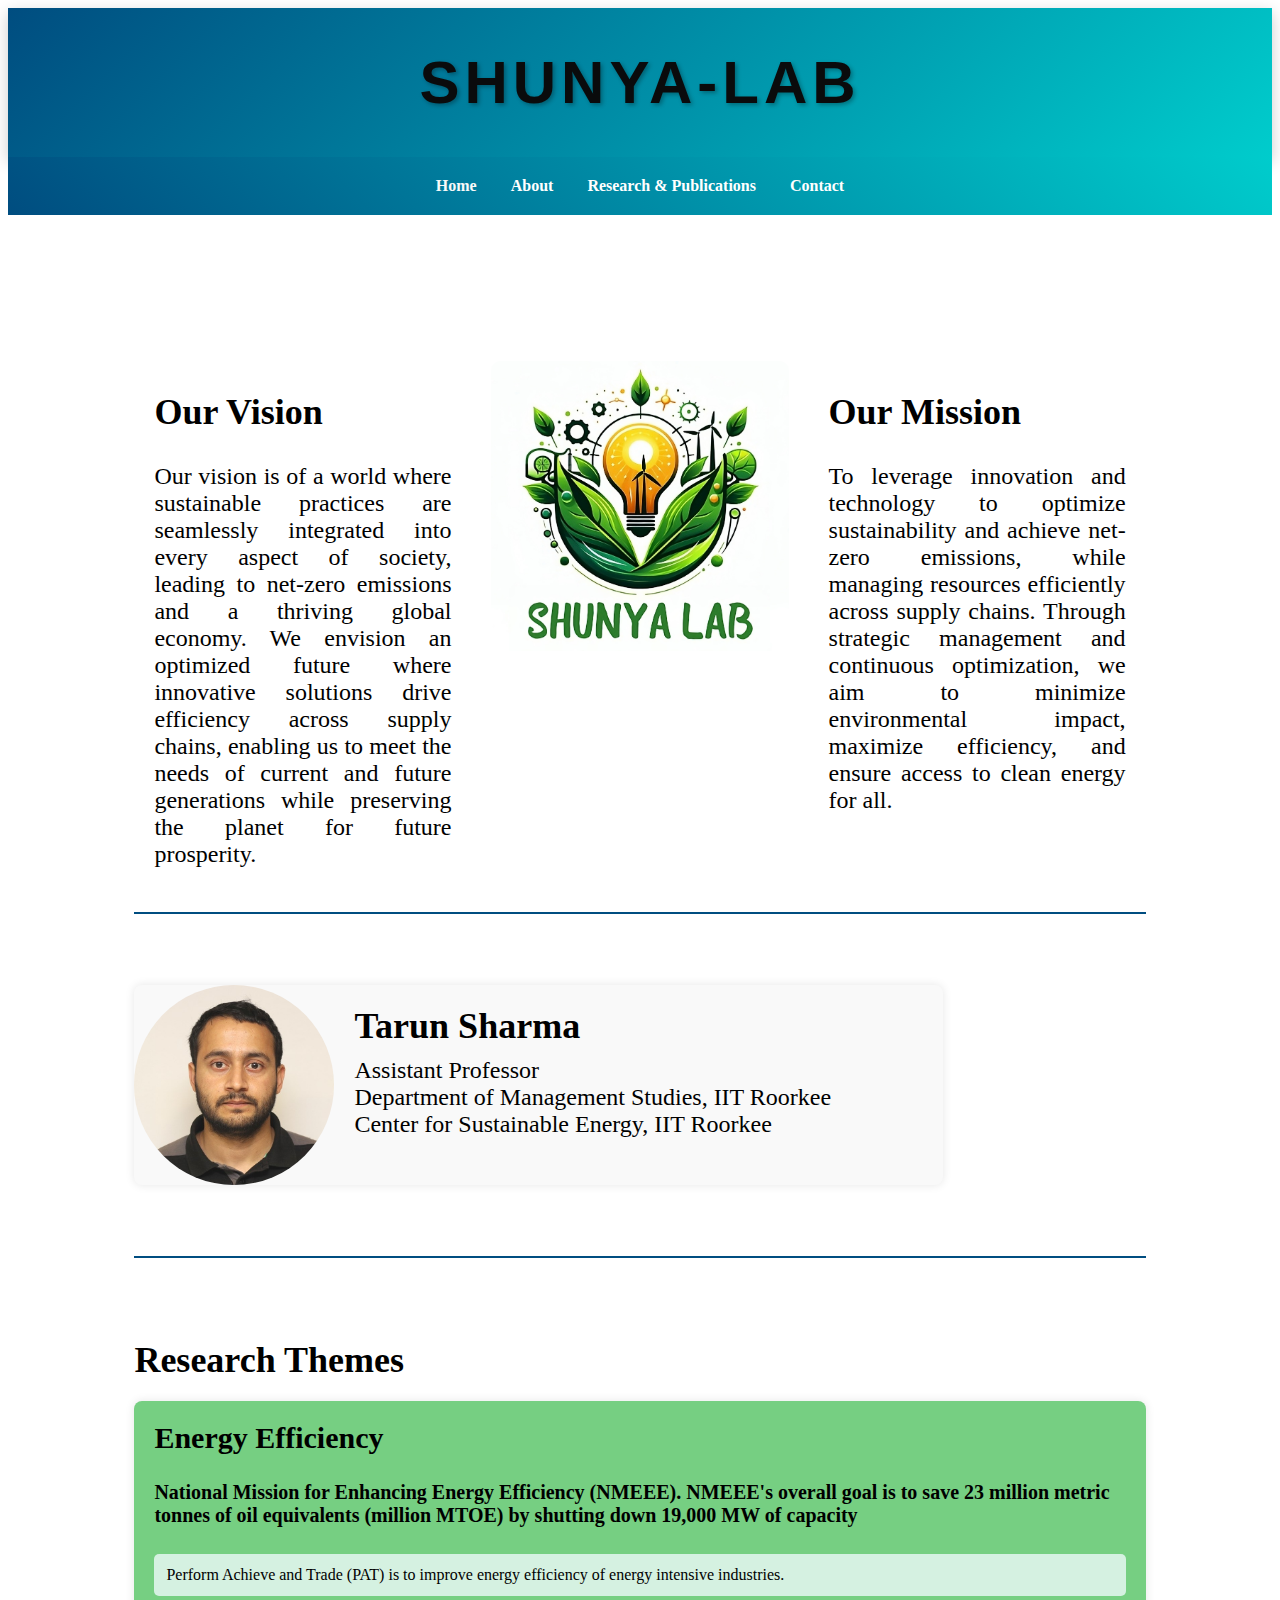
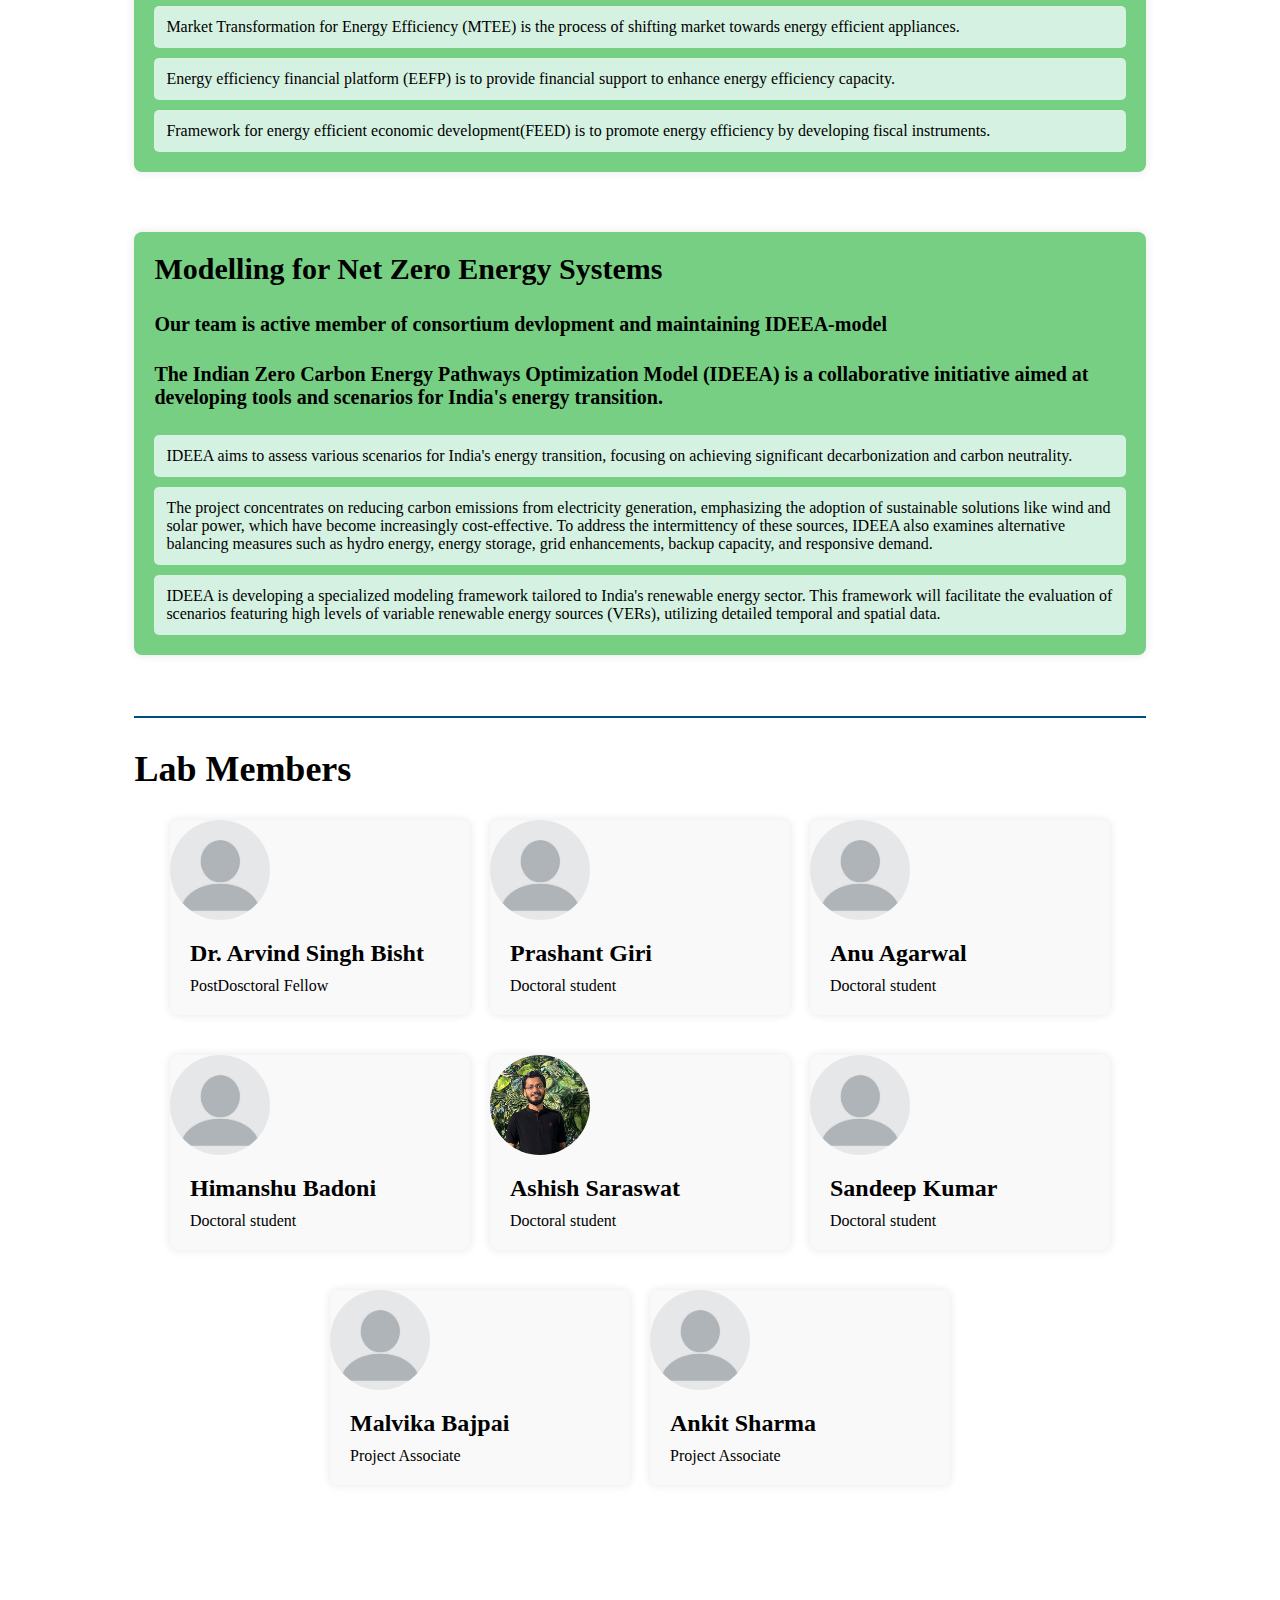
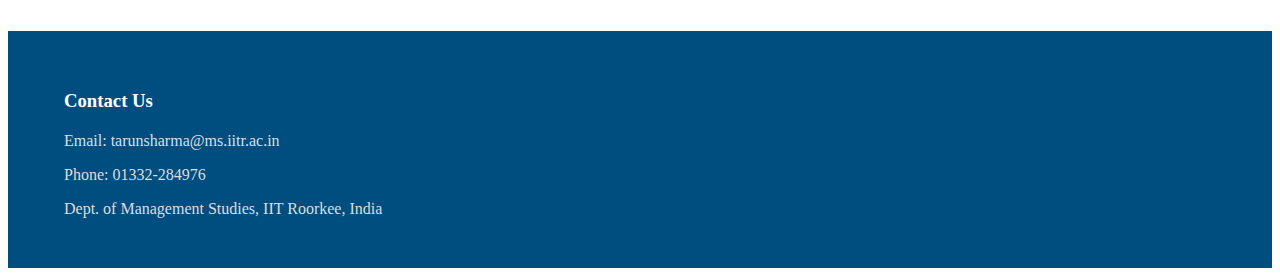
==== index.html @ ce87f7e5 "updated ideea" ====
<!DOCTYPE html>
<html lang="en">
<head>
    <meta charset="UTF-8">
    <meta name="viewport" content="width=device-width, initial-scale=1.0">
    <title>SHUNYA</title>
    <link rel="stylesheet" href="./css/styles.css">
    <link rel="apple-touch-icon" sizes="180x180" href="./images/favicon_io/apple-touch-icon.png">
    <link rel="icon" type="image/png" sizes="32x32" href="./images/favicon_io/favicon-32x32.png">
    <link rel="icon" type="image/png" sizes="16x16" href="./images/favicon_io/favicon-16x16.png">
    <link rel="manifest" href="./images/favicon_io/site.webmanifest">
    <style>
        /* Additional CSS for line after div */
        .line {
            border-bottom: 2px solid #004d80; /* Adjust color to match banner background */
            margin-bottom: 20px; /* Adjust margin as needed */
        }

         /* CSS for background boxes */
         .background-box {
            background-color: #d5f1e1; /* Adjust color as needed */
            padding: 10px; /* Adjust padding as needed */
            margin-top: 10px; /* Adjust margin as needed */
            border-radius: 5px; /* Rounded corners */
        }
    </style>
</head>
<body>
    <div class="banner" id="home">
       
        <h1>SHUNYA-LAB</h1>
    </div>
<div>  <nav class="navbar">
    <a href="#home" class="nav-link active">Home</a>
    <a href="#about" class="nav-link">About</a>
    <a href="#research" class="nav-link">Research & Publications</a>
    <a href="#contact" class="nav-link">Contact</a>
</nav></div> 




<div class="outerdiv">

     <!-- Main content -->
     <div class="main-content" id="about">
        <!-- Vision -->
        <div class="vision">
            <h2 style="font-size: 36px;">Our Vision</h2>
            <p style="font-size: 24px; text-align: justify;">Our vision is of a world where sustainable practices are seamlessly integrated into every aspect of society, leading to net-zero emissions and a thriving global economy. We envision an optimized future where innovative solutions drive efficiency across supply chains, enabling us to meet the needs of current and future generations while preserving the planet for future prosperity.</p>
        </div>
        
        

        <!-- Photo -->
        <div class="photo">
            <img src="./images/IMG_4761.PNG" alt="Lab Photo">
        </div>

        <!-- Mission -->
        <div class="mission">
            <h2 style="font-size: 36px;">Our Mission</h2>
            <p style="font-size: 24px; text-align: justify;">To leverage innovation and technology to optimize sustainability and achieve net-zero emissions, while managing resources efficiently across supply chains. Through strategic management and continuous optimization, we aim to minimize environmental impact, maximize efficiency, and ensure access to clean energy for all.</p>
        </div>
    </div>
    <div class="line"></div>
    

    <div class="professor-card">
        <a href="https://www.iitr.ac.in/~DM/Tarun_Sharma" class="professor-link">
            <div class="professor-image">
                <img src="./images/tarun_sir_photo" alt="Professor Photo">
            </div>
            <div class="professor-info">
                <h2 style="font-size: 36px;">Tarun Sharma</h2>
                <p style="font-size: 24px; ">Assistant Professor</p>
                <p style="font-size: 24px; ">Department of Management Studies, IIT Roorkee</p>
                <p style="font-size: 24px; ">Center for Sustainable Energy, IIT Roorkee</p>
            </div>
        </a>
    </div>
    
    <div class="line"></div>

    <div class="research-theme" id="research">
        
        <div class="theme-title">
            <h2 style="font-size: 36px;">Research Themes</h2>
        </div>


        
        <a href="https://www.sciencedirect.com/science/article/pii/S0301421524001599?dgcid=author" class="researchtheme" style="color: inherit;text-decoration: none;">
        <div class="theme-description" id="publications">
                <div class="research-theme-item">
                    <h3 style="font-size: 30px;">Energy Efficiency</h3>
                    <h4 style="font-size: 20px;">National Mission for Enhancing Energy Efficiency (NMEEE). NMEEE's overall goal is to save 23 million metric tonnes of oil equivalents (million MTOE) by shutting down 19,000 MW of capacity</h4>
                    <div class="background-box">
                        <p style="font-size: 16px;">Perform Achieve and Trade (PAT) is to improve energy efficiency of energy intensive industries.</p>
                    </div>
                    <div class="background-box">
                        <p style="font-size: 16px;">Market Transformation for Energy Efficiency (MTEE) is the process of shifting market towards energy efficient appliances.</p>
                    </div>
                    <div class="background-box">
                        <p style="font-size: 16px;">Energy efficiency financial platform (EEFP) is to provide financial support to enhance energy efficiency capacity.</p>
                    </div>
                    <div class="background-box">
                        <p style="font-size: 16px;">Framework for energy efficient economic development(FEED) is to promote energy efficiency by developing fiscal instruments.</p>
                    </div></div>
        </div></a>



        <div class="ideeatheme">
            
            <a href="https://ideea-model.github.io/IDEEA/index.html" class="researchtheme" style="color: inherit;text-decoration: none;">
                <div class="research-theme-item">
                    <h3 style="font-size: 30px;">Modelling for Net Zero Energy Systems</h3>
                    <h4 style="font-size: 20px;">Our team is active member of consortium devlopment and maintaining IDEEA-model </h4>
                    <h4 style="font-size: 20px;">The Indian Zero Carbon Energy Pathways Optimization Model (IDEEA) is a collaborative initiative aimed at developing tools and scenarios for India's energy transition.</h4>
                    <div class="background-box">
                        <p style="font-size: 16px;">IDEEA aims to assess various scenarios for India's energy transition, focusing on achieving significant decarbonization and carbon neutrality.</p>
                    </div>
                    <div class="background-box">
                        <p style="font-size: 16px;">The project concentrates on reducing carbon emissions from electricity generation, emphasizing the adoption of sustainable solutions like wind and solar power, which have become increasingly cost-effective. To address the intermittency of these sources, IDEEA also examines alternative balancing measures such as hydro energy, energy storage, grid enhancements, backup capacity, and responsive demand.</p>
                    </div>
                    <div class="background-box">
                        <p style="font-size: 16px;">IDEEA is developing a specialized modeling framework tailored to India's renewable energy sector. This framework will facilitate the evaluation of scenarios featuring high levels of variable renewable energy sources (VERs), utilizing detailed temporal and spatial data.</p>
                    </div>

                </div>
            
        </div></a>
    </div>
    
    <div class="line"></div>

<div class="member-title">
    <h2 style="font-size: 36px;">Lab Members</h2>
</div>
    <div class="member-cards">

        <div class="member-card">
            <div class="member-image">
                <img src="./images/dummy_profile.jpg" alt="Member 1">
            </div>
            <div class="member-info">
                <h2>Dr. Arvind Singh Bisht</h2>
                <p>PostDosctoral Fellow</p>
            </div>
        </div>
    
        <!-- Repeat the member card structure for the remaining members -->
        <!-- Member 2 -->
        <div class="member-card">
            <div class="member-image">
                <img src="./images/dummy_profile.jpg" alt="Member 2">
            </div>
            <div class="member-info">
                <h2>Prashant Giri</h2>
                <p>Doctoral student</p>
            </div>
        </div>
    
        <!-- Member 3 -->
        <div class="member-card">
            <div class="member-image">
                <img src="./images/dummy_profile.jpg" alt="Member 3">
            </div>
            <div class="member-info">
                <h2>Anu Agarwal</h2>
                <p>Doctoral student</p>
            </div>
        </div>
 <!-- Member 4 -->
        <div class="member-card">
            <div class="member-image">
                <img src="./images/dummy_profile.jpg" alt="Member 2">
            </div>
            <div class="member-info">
                <h2>Himanshu Badoni </h2>
                <p>Doctoral student</p>
            </div>
        </div>
        <!-- Member 4 -->
        <div class="member-card">
            <div class="member-image">
                <img src="./images/ashish_sir.jpg" alt="Member 3">
            </div>
            <div class="member-info">
                <h2>Ashish Saraswat</h2>
                <p>Doctoral student</p>
            </div>
        </div>

                <!-- Member 5 -->
        <div class="member-card">
            <div class="member-image">
                <img src="./images/dummy_profile.jpg" alt="Member 3">
            </div>
            <div class="member-info">
                <h2>Sandeep Kumar</h2>
                <p>Doctoral student</p>
            </div>
        </div>



        <!-- Member 6 -->
        <div class="member-card">
            <div class="member-image">
                <img src="./images/dummy_profile.jpg" alt="Member 3">
            </div>
            <div class="member-info">
                <h2>Malvika Bajpai</h2>
                <p>Project Associate</p>
            </div>
        </div>

        <!-- Member 7 -->
        <div class="member-card">
            <div class="member-image">
                <img src="./images/dummy_profile.jpg" alt="Member 3">
            </div>
            <div class="member-info">
                <h2>Ankit Sharma</h2>
                <p>Project Associate</p>
            </div>
        </div>
    
        <!-- Repeat the structure for the remaining members -->
    </div>
    
</div>

</div>

    <footer class="footer">
        <div class="footer-inner" id="contact">
            <div class="footer-column">
                <h3>Contact Us</h3>
                <p>Email: tarunsharma@ms.iitr.ac.in</p>
                <p>Phone: 01332-284976</p>
                <p>Dept. of Management Studies, IIT Roorkee, India</p>
            </div>
        </div>
    </footer>
    
</body>
</html>
---- css/styles.css ----
.banner {
    background: linear-gradient(135deg, #004d80, #00cccc); /* Soft green gradient */
    color: #0a0b0c; /* Dark grey text color for contrast */
    text-align: center;
    padding: 40px 0; /* Increased padding */
    border-radius: 00px; /* Rounded corners */
    box-shadow: 0px 5px 15px rgba(0, 0, 0, 0.2); /* Increased shadow */
}



.banner h1 {
    margin: 0;
    font-size: 60px; /* Larger font size */
    font-family: 'Segoe UI', Tahoma, Geneva, Verdana, sans-serif; /* Setting a font family */
    letter-spacing: 5px; /* Increased letter spacing */
    text-transform: uppercase; /* Uppercase text */
    text-shadow: 2px 2px 4px rgba(0, 0, 0, 0.3); /* Soft text shadow */
    animation: glow 2s ease infinite alternate; /* Adding a glow animation */
}

.navbar {
    background: linear-gradient(45deg, #004d80, #00cccc); /* Use the same gradient as the banner */
    color: white; /* Set text color to white */
    text-align: center; /* Center align navbar items */
    padding: 20px 0; /* Add padding */
}

.nav-link {
    margin: 0 15px; /* Add margin between navbar items */
    text-decoration: none; /* Remove default underline */
    color: white; /* Set text color to white */
    font-weight: bold; /* Set font weight */
}

.nav-link:hover {
    color: #f9f9f9; /* Change text color on hover */
}

.navbar .active {
    color: #f9f9f9; /* Set active link color */
    font-weight: bold; /* Optionally, you can make the active link bold */
    /* Add any other styles you want for active links */
}

.nav-link:hover,
.nav-link.active {
    color: #f9f9f9; /* Change text color on hover or when active */
    /* Add any other styles you want for hovered or active links */
}

@keyframes glow {
    from {
        text-shadow: 2px 2px 4px rgba(0, 0, 0, 0.3);
    }
    to {
        text-shadow: 0px 0px 10px rgba(0, 204, 204, 0.8), 0px 0px 20px rgba(0, 204, 204, 0.5), 0px 0px 30px rgba(0, 204, 204, 0.3);
    }
}



.outerdiv {
    padding: 10%; /* Add padding around the content */
}



/* Main content styles */
.main-content {
    display: flex;
    justify-content: space-between;
    align-items: flex-start;
   
}

/* Vision and Mission styles */
.vision, .mission {
    flex: 1;
    padding: 20px;
}

/* Photo styles */
.photo {
    flex: 1;
    padding: 20px;
}

.photo img {
    max-width: 100%;
    height: auto;
    display: block;
    border-radius: 10px; /* Rounded corners for the photo */
}





/* Professor card styles */
.professor-card {
    width: 100%;
    max-width: 80%; /* Adjust max-width as needed */
    margin-bottom: 7%; /* Adjust margin as needed */
    /*overflow: hidden;  Hide overflow content */
    background-color: #f9f9f9; /* Background color */
    border-radius: 8px; /* Border radius */
    box-shadow: 0 0 10px rgba(0, 0, 0, 0.1); /* Box shadow for card */
    margin-top: 7%;
    height: 30%; /* Set the height to your desired value */
}

.professor-link {
    display: flex;
    text-decoration: none;
    color: inherit;
}

.professor-image {
    flex: 0 0 auto;
    width: 200px;
    height: 200px;
    overflow: hidden;
    border-radius: 50%; /* Make it a circle */
}

.professor-image img {
    width: 100%;
    height: 100%;
    object-fit: cover;
}

.professor-info {
    flex: 1;
    padding: 20px;
    /* border: 1px solid #ccc;  Border for the right side */
    border-radius: 0 10px 10px 0; /* Rounded right corners */
}

.professor-info h2 {
    margin-top: 0;
    margin-bottom: 10px;
}

.professor-info p {
    margin: 0;
}



/* Research Theme styles */
.research-theme {
    margin-top: 8%; /* Adjust margin as needed */
    margin-bottom: 4%;
}

.theme-title h2 {
    margin-top: 0;
    margin-bottom: 20px;
}

.theme-description {
    display: grid;
    gap: 20px; /* Adjust gap between items */
}

.research-theme-item {
    background-color: #76cf82;
    padding: 20px;
    border-radius: 8px;
    box-shadow: 0 0 10px rgba(0, 0, 0, 0.1);
    margin-bottom: 6%;
}

.research-theme-item h3 {
    margin-top: 0;
    margin-bottom: 10px;
}

.research-theme-item p {
    margin: 2px;
}










/* Member card styles */
.member-cards {
    display: flex;
    flex-wrap: wrap;
    justify-content: center;
    gap: 20px; /* Adjust gap between cards */
}

.member-card {
    width: calc(50% - 20px); /* 2 cards per row with a gap of 20px */
    max-width: 300px; /* Adjust max-width as needed */
    background-color: #f9f9f9;
    border-radius: 8px;
    overflow: hidden;
    box-shadow: 0 0 10px rgba(0, 0, 0, 0.1);
    margin-bottom: 20px; /* Adjust margin bottom as needed */
}

.member-image {
    flex: 0 0 100px;
    width: 100px;
    height: 100px;
    overflow: hidden;
    border-radius: 50%; /* Make it a circle */
}

.member-image img {
    width: 100%;
    height: 100%;
    object-fit: cover;
}

.member-info {
    flex: 1;
    padding: 20px;
}

.member-info h2 {
    margin-top: 0;
    margin-bottom: 10px;
}

.member-info p {
    margin: 0;
}



/* Footer styles */
.footer {
    background-color: #004d80; /* Match the deep blue from the banner */
    color: #fff;
    padding: 40px 0;
}

.footer-inner {
    display: flex;
    justify-content: space-between;
    max-width: 1200px;
    margin: 0 auto;
}

.footer-column {
    flex: 1;
    margin-right: 40px;
}

.footer-column:last-child {
    margin-left: 2%;
}

.footer-column h3 {
    margin-bottom: 20px;
    color: #fff; /* Match the text color to the banner */
}

.footer-column p {
    margin-bottom: 10px;
    color: #ddd; /* Lighten the text color for better readability */
}

.footer-column ul {
    list-style: none;
    padding: 0;
}

.footer-column ul li {
    margin-bottom: 10px;
}

.social-icons {
    padding: 0;
}

.social-icons li {
    display: inline-block;
    margin-right: 10px;
}

.social-icons li:last-child {
    margin-right: 0;
}

.social-icons a {
    color: #fff;
    font-size: 20px;
    text-decoration: none;
}

.social-icons a:hover {
    color: #ddd;
}
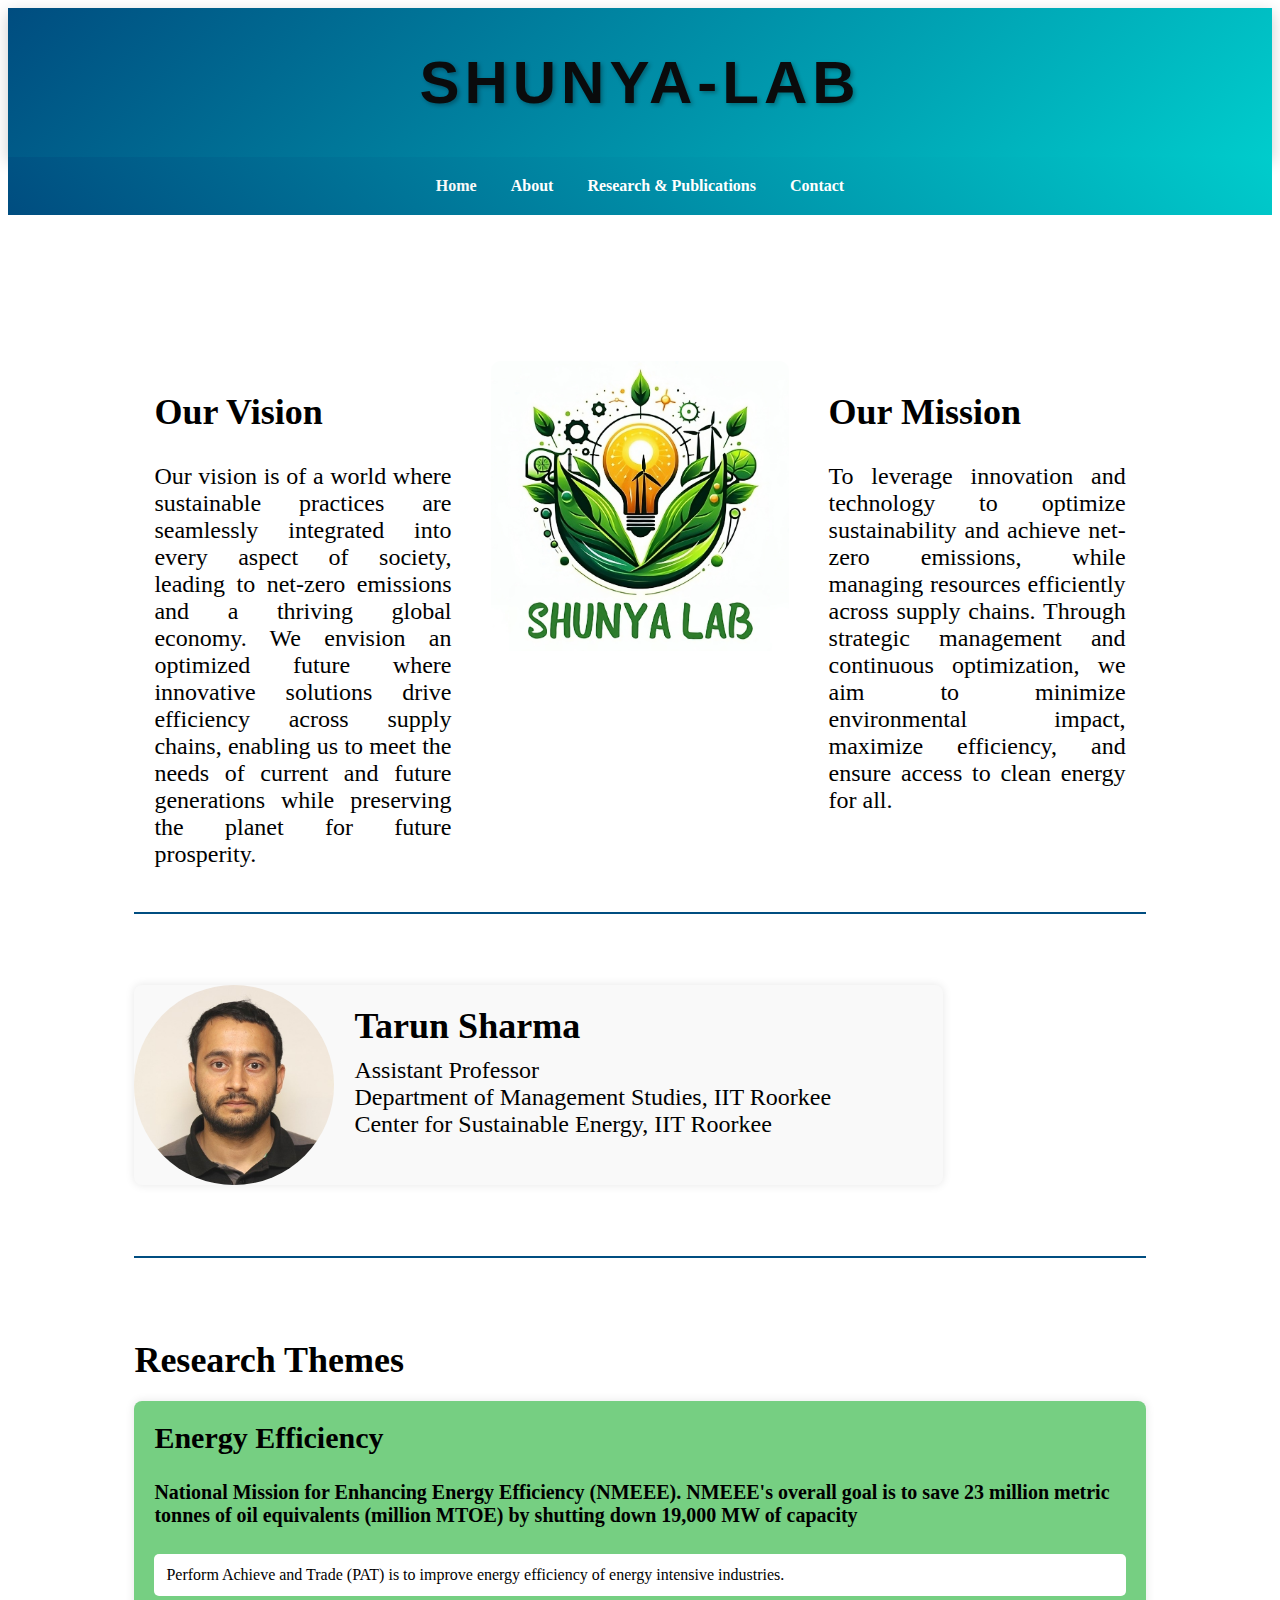
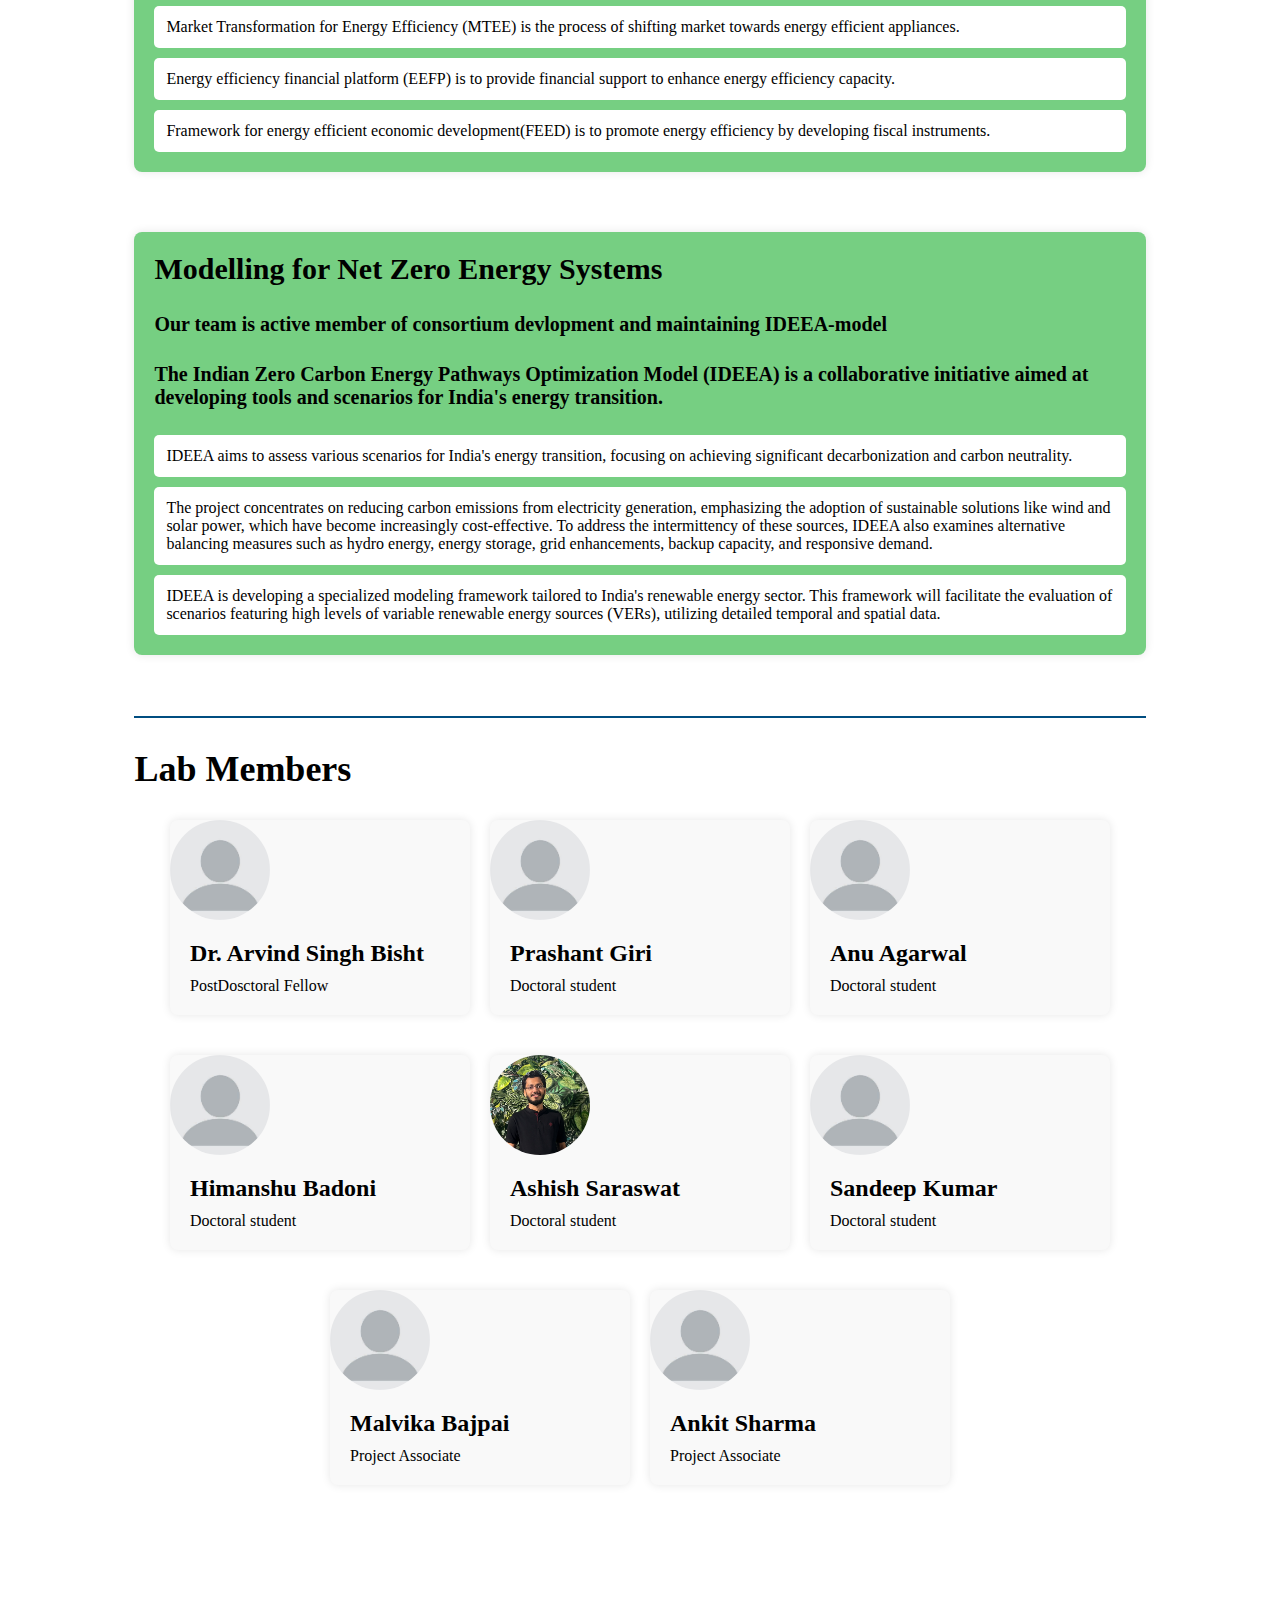
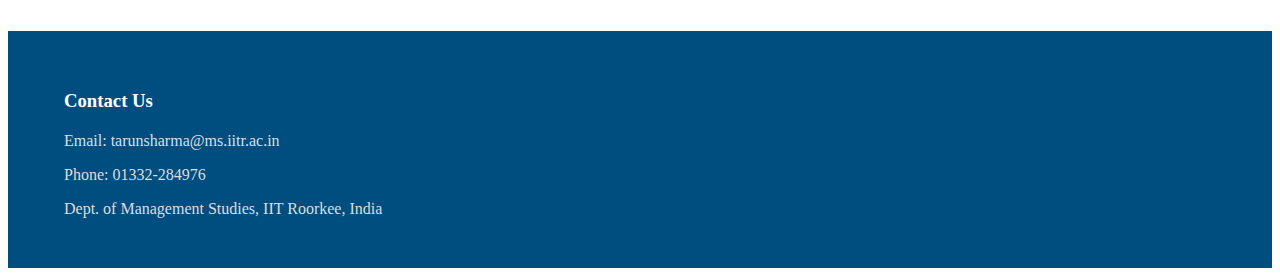
==== commit 559623ae: "updated box color" ====
--- a/index.html
+++ b/index.html
@@ -18,7 +18,7 @@
 
          /* CSS for background boxes */
          .background-box {
-            background-color: #d5f1e1; /* Adjust color as needed */
+            background-color: #ffffff; /* Adjust color as needed */
             padding: 10px; /* Adjust padding as needed */
             margin-top: 10px; /* Adjust margin as needed */
             border-radius: 5px; /* Rounded corners */
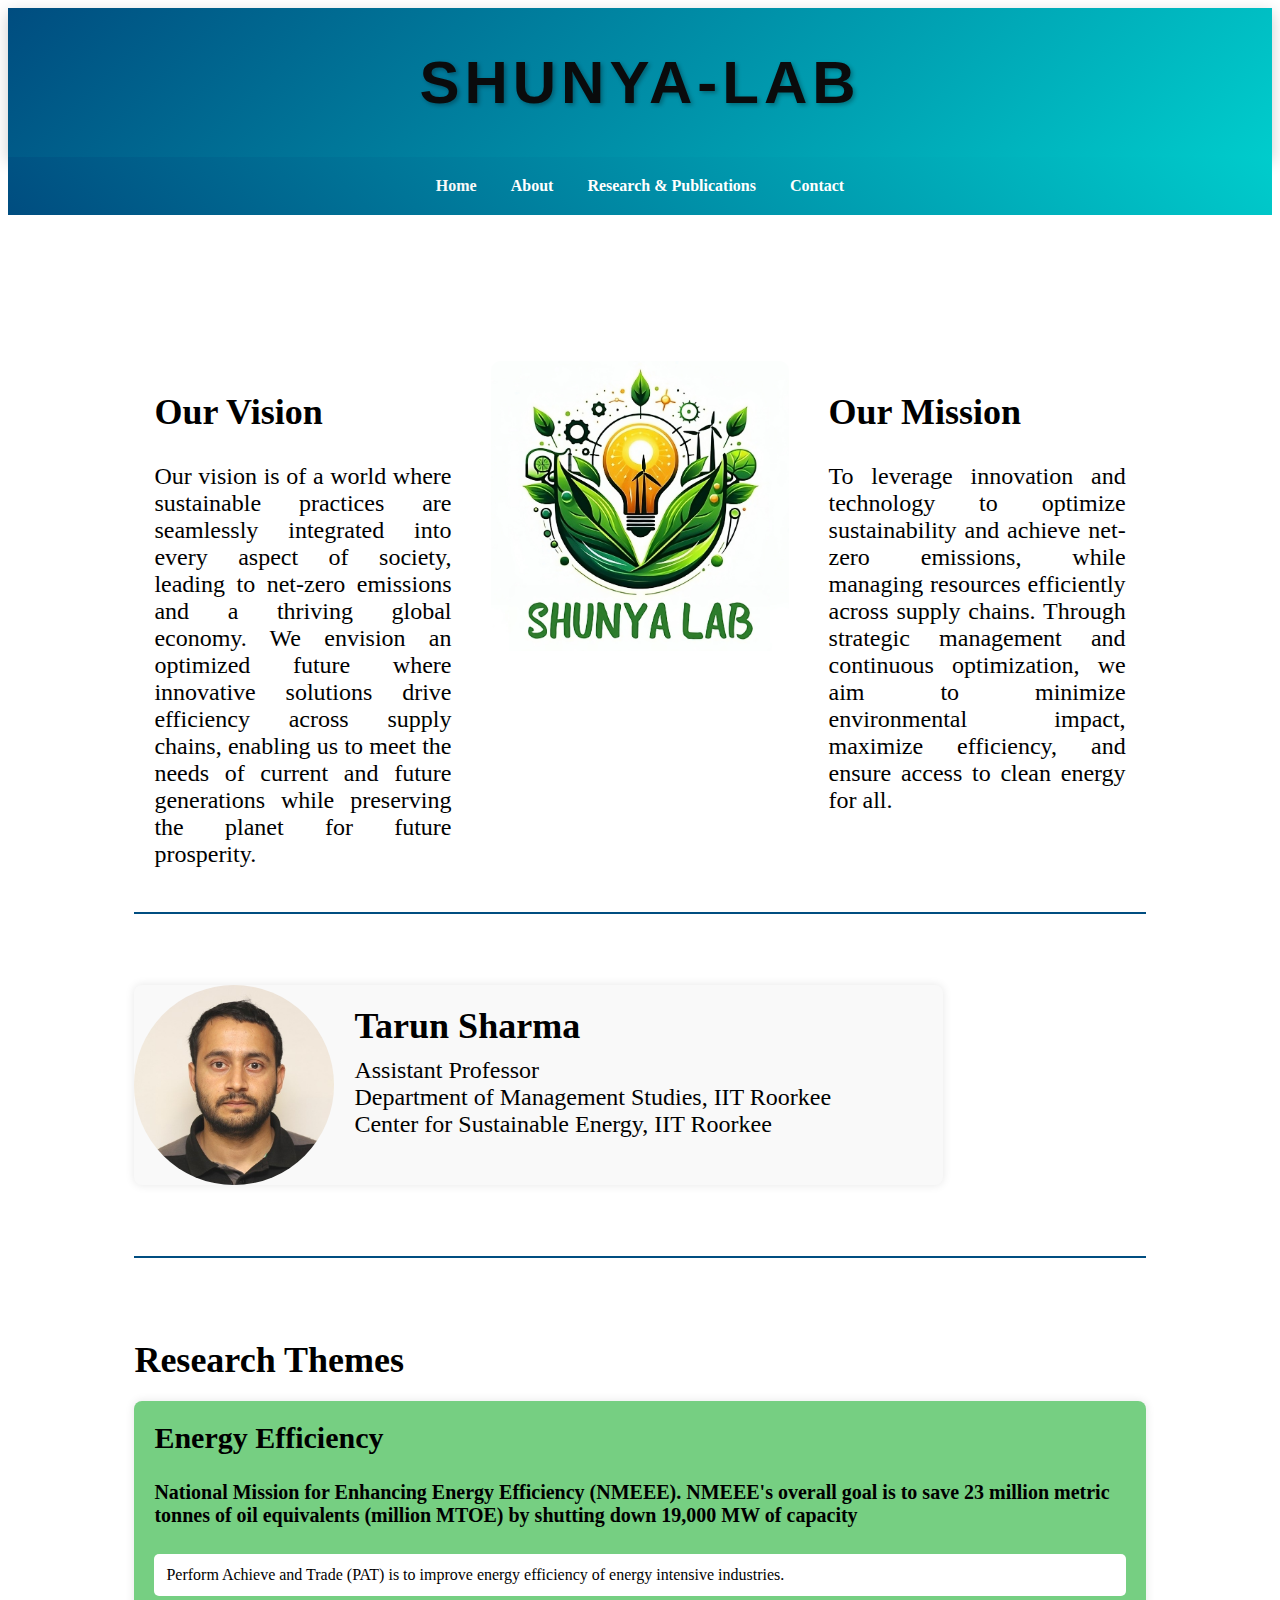
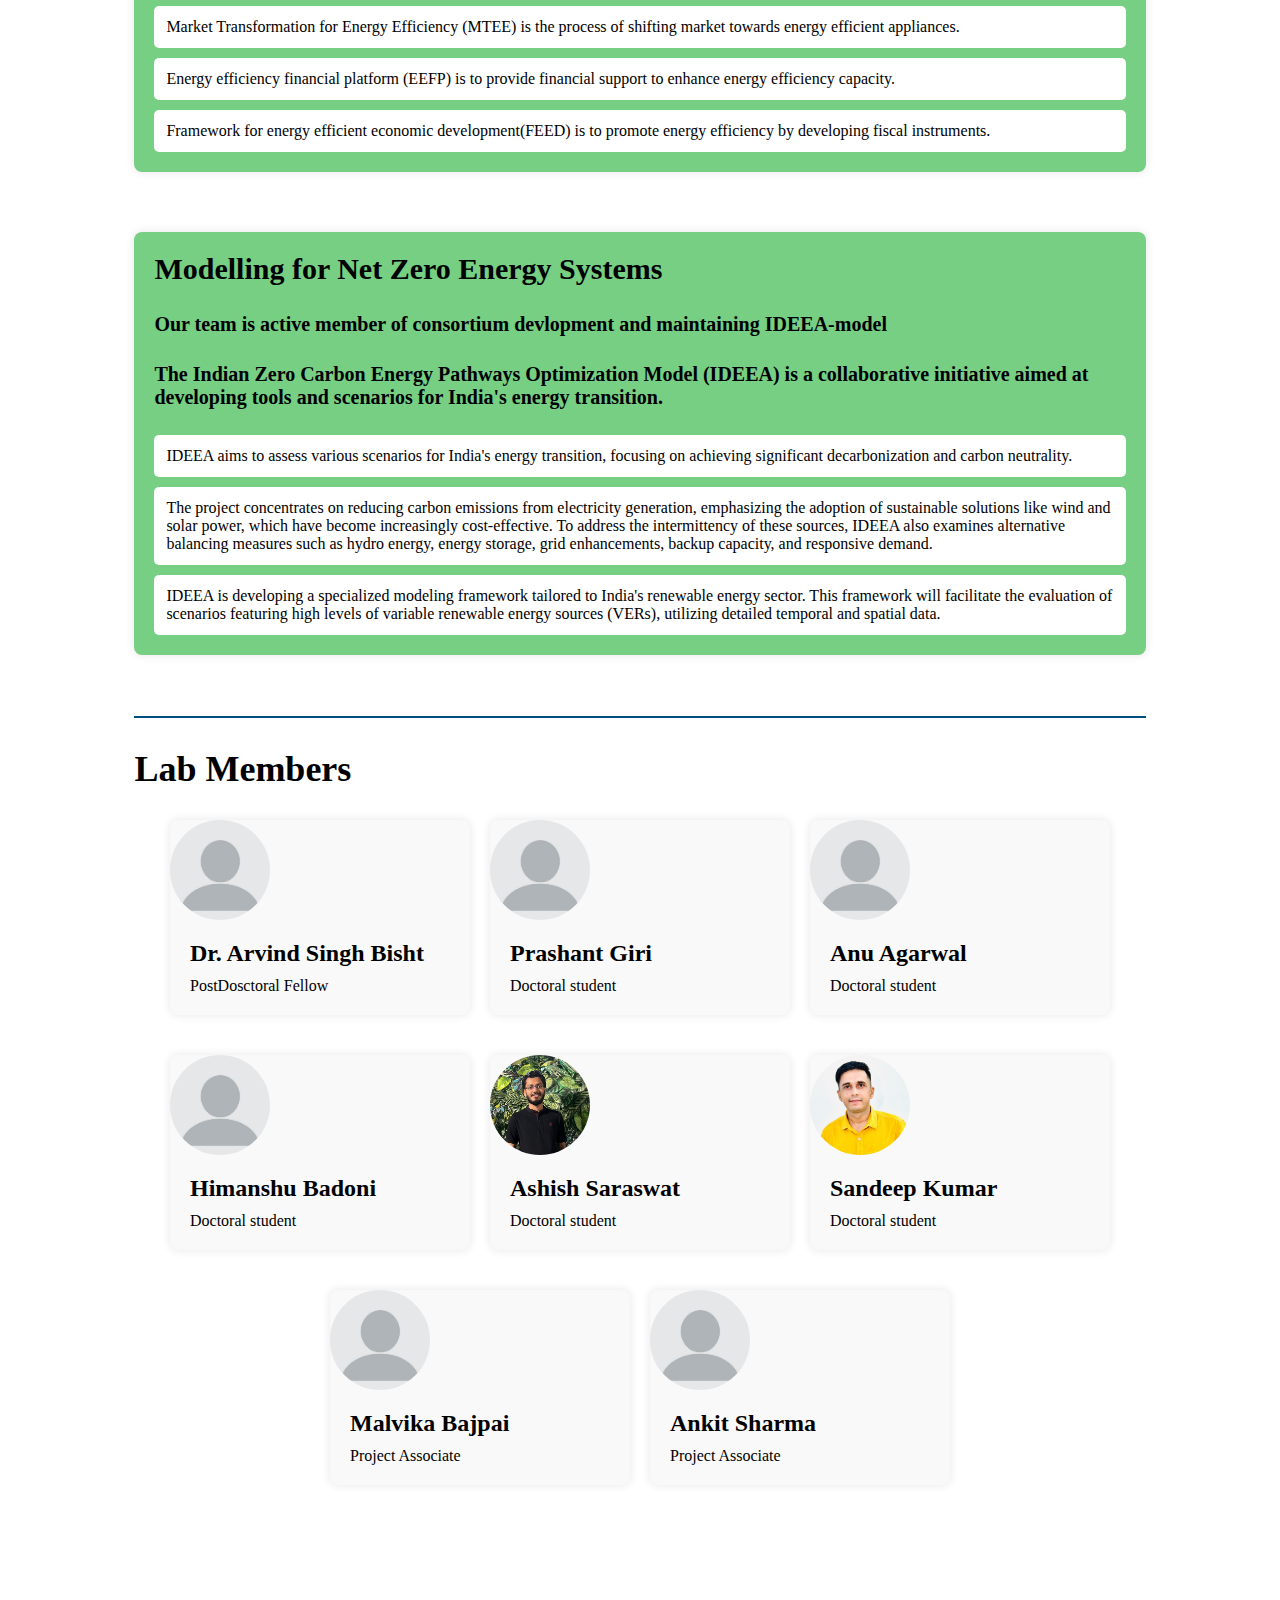
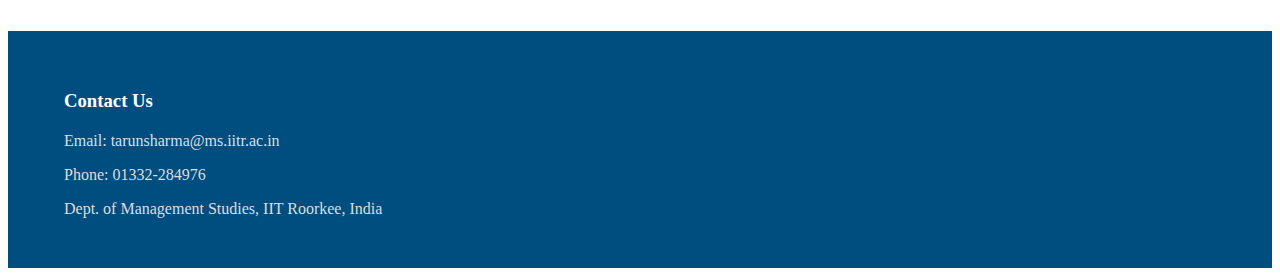
==== commit 81a96d70: "updated photo" ====
--- a/index.html
+++ b/index.html
@@ -185,7 +185,7 @@
         <!-- Member 4 -->
         <div class="member-card">
             <div class="member-image">
-                <img src="./images/ashish_sir.jpg" alt="Member 3">
+                <img src="./images/members_photo/ashish.jpg" alt="Member 3">
             </div>
             <div class="member-info">
                 <h2>Ashish Saraswat</h2>
@@ -196,7 +196,7 @@
                 <!-- Member 5 -->
         <div class="member-card">
             <div class="member-image">
-                <img src="./images/dummy_profile.jpg" alt="Member 3">
+                <img src="./images/members_photo/sandeep.jpg" alt="Member 3">
             </div>
             <div class="member-info">
                 <h2>Sandeep Kumar</h2>
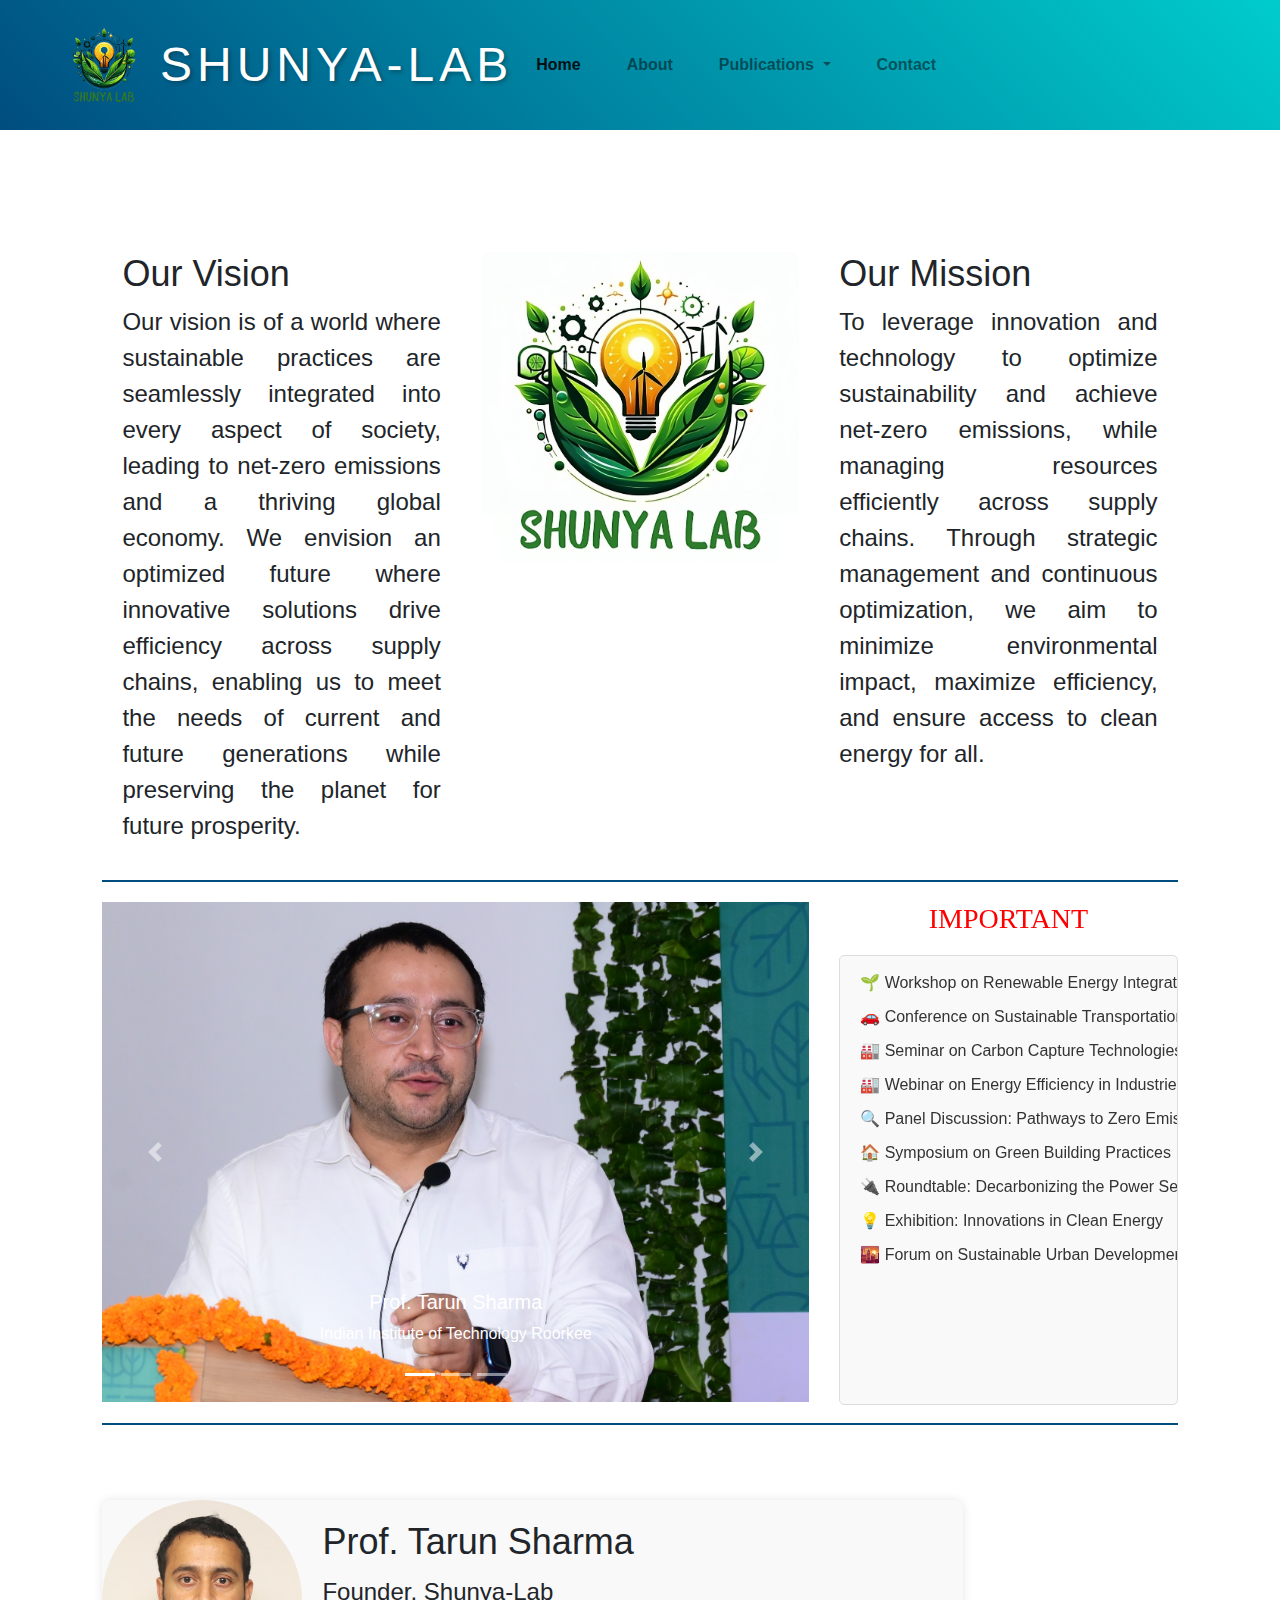
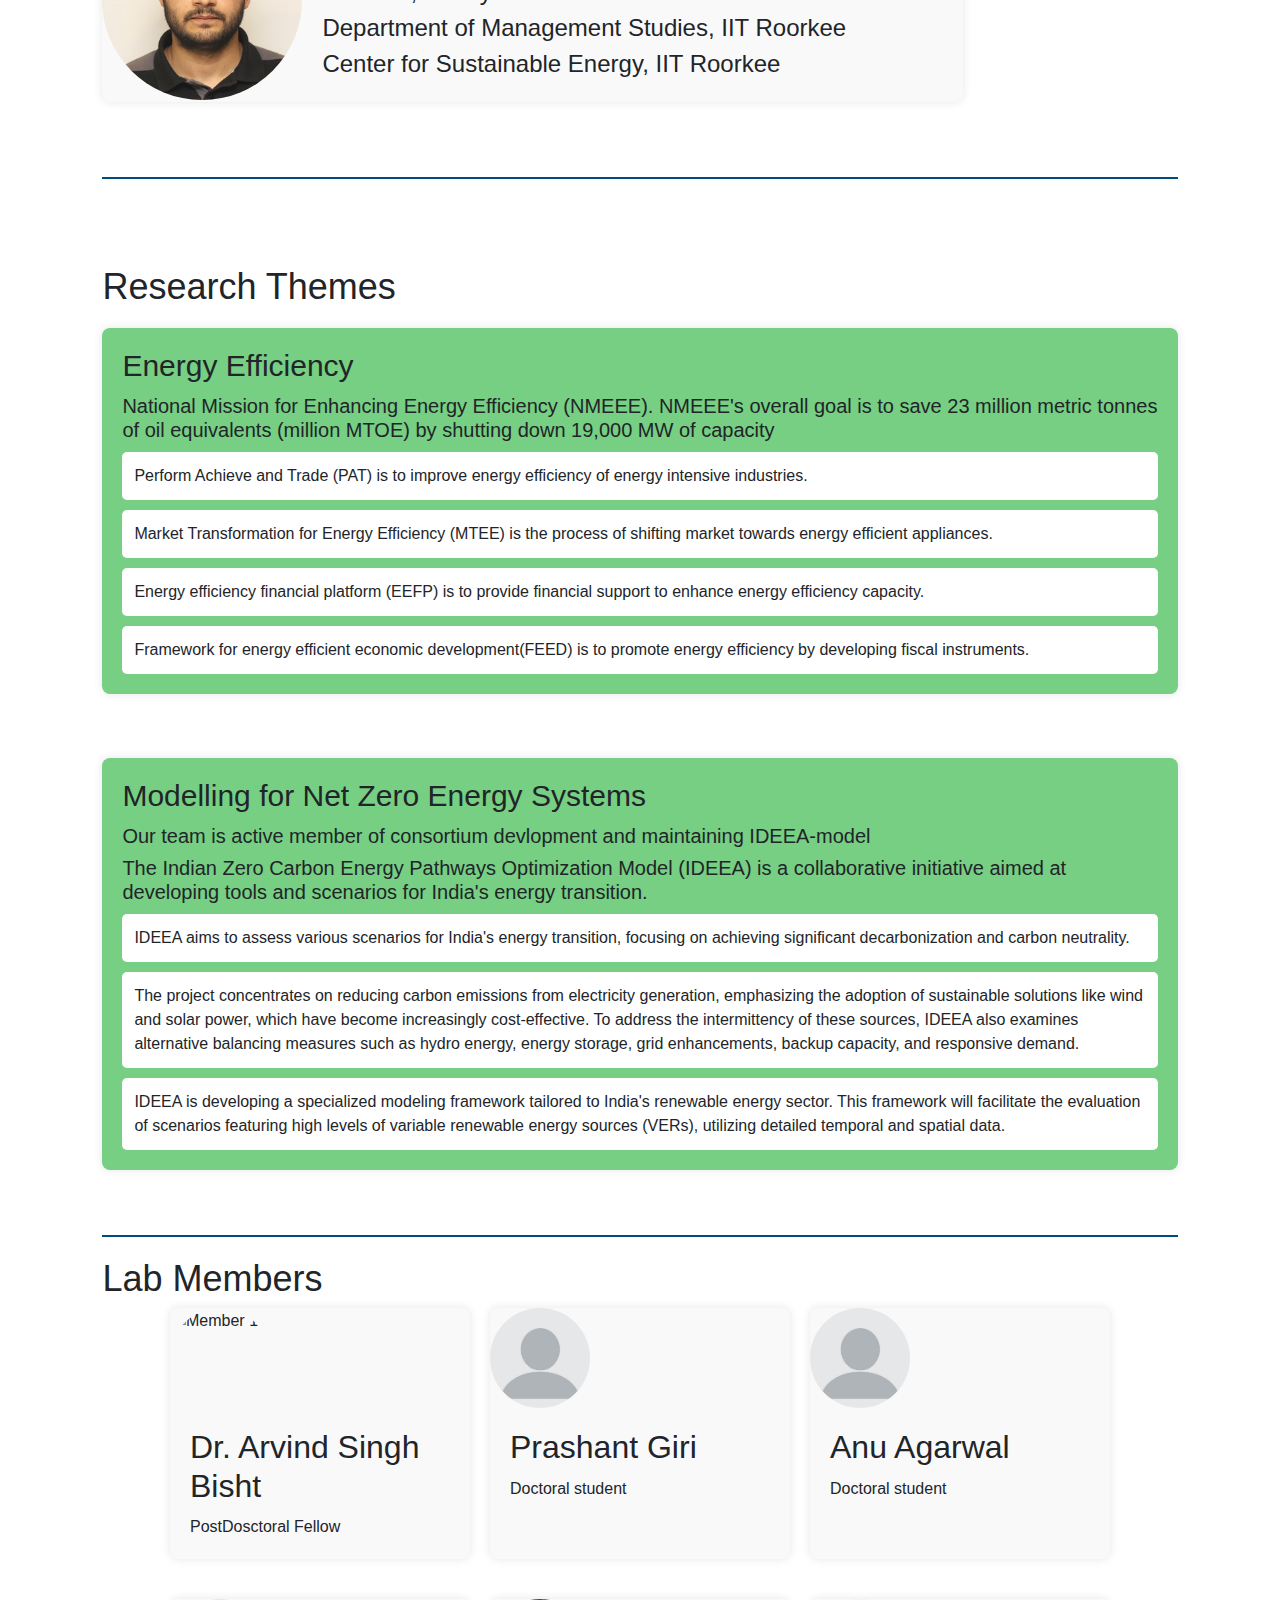
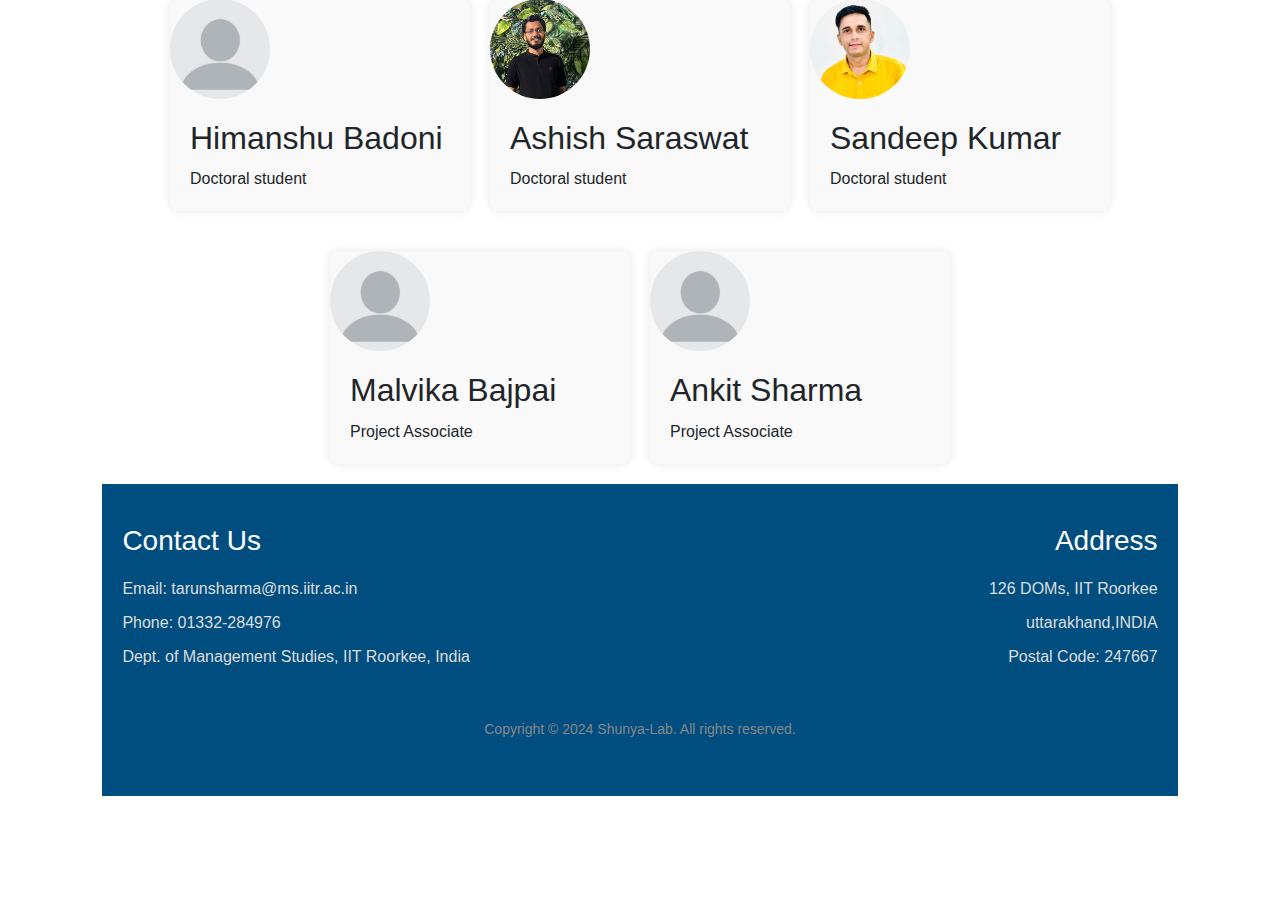
==== commit df8f2df0: "dev" ====
--- a/index.html
+++ b/index.html
@@ -3,6 +3,7 @@
 <head>
     <meta charset="UTF-8">
     <meta name="viewport" content="width=device-width, initial-scale=1.0">
+    <link rel="stylesheet" href="https://cdn.jsdelivr.net/npm/bootstrap@4.0.0/dist/css/bootstrap.min.css" integrity="sha384-Gn5384xqQ1aoWXA+058RXPxPg6fy4IWvTNh0E263XmFcJlSAwiGgFAW/dAiS6JXm" crossorigin="anonymous">
     <title>SHUNYA</title>
     <link rel="stylesheet" href="./css/styles.css">
     <link rel="apple-touch-icon" sizes="180x180" href="./images/favicon_io/apple-touch-icon.png">
@@ -23,20 +24,60 @@
             margin-top: 10px; /* Adjust margin as needed */
             border-radius: 5px; /* Rounded corners */
         }
+
+      
     </style>
 </head>
 <body>
-    <div class="banner" id="home">
-       
-        <h1>SHUNYA-LAB</h1>
-    </div>
-<div>  <nav class="navbar">
-    <a href="#home" class="nav-link active">Home</a>
-    <a href="#about" class="nav-link">About</a>
-    <a href="#research" class="nav-link">Research & Publications</a>
-    <a href="#contact" class="nav-link">Contact</a>
-</nav></div> 
-
+  
+
+    <nav class="navbar navbar-expand-lg navbar-light bg-light" >
+        <!-- Image and text -->
+
+    <a class="navbar-brand" href="#" style="color: #ffffff; padding-left: 5%;">
+      <img src="./images/IMG_4761-removebg-preview.png" width="80" height="80" class="d-inline-block align-center " alt="">
+
+    </a>
+
+    <div class="banner">
+        <h1>Shunya-Lab</h1>
+    </div>
+        <button class="navbar-toggler" type="button" data-toggle="collapse" data-target="#navbarSupportedContent" aria-controls="navbarSupportedContent" aria-expanded="false" aria-label="Toggle navigation">
+          <span class="navbar-toggler-icon"></span>
+        </button>
+      
+        <div class="collapse navbar-collapse" id="navbarSupportedContent">
+          <ul class="navbar-nav mr-auto">
+            <li class="nav-item active">
+              <a class="nav-link" href="#" >Home </a>
+            </li>
+            <li class="nav-item">
+                <a href="#about" class="nav-link">About</a>
+            </li>
+          
+            <li class="nav-item dropdown">
+              <a class="nav-link dropdown-toggle" href="#" id="navbarDropdown" role="button" data-toggle="dropdown" aria-haspopup="true" aria-expanded="false">
+                Publications
+              </a>
+              <div class="dropdown-menu" aria-labelledby="navbarDropdown">
+                <a class="dropdown-item" href="#"><h5>Projects</h5></a>
+                <div class="dropdown-divider"></div>
+                <a class="dropdown-item" href="#">Project 1</a>
+                <a class="dropdown-item" href="#">Project 2</a>
+                <div class="dropdown-divider"></div>
+                <a class="dropdown-item" href="#"><h5>Publications</h5></a>
+                <div class="dropdown-divider"></div>
+                <a class="dropdown-item" href="#">Publications 1</a>
+                <a class="dropdown-item" href="#">Publications 2</a>
+              </div>
+            </li>
+            <li class="nav-item">
+                <a href="#contact" class="nav-link">Contact</a>
+            </li>
+          </ul>
+        
+        </div>
+      </nav>
 
 
 
@@ -64,7 +105,95 @@
         </div>
     </div>
     <div class="line"></div>
-    
+
+    <div class="row">
+        <div class="col-8 carousel slide" data-ride="carousel"><div >
+            <div id="carouselExampleIndicators" class="carousel slide" data-ride="carousel">
+                <ol class="carousel-indicators">
+                  <li data-target="#carouselExampleIndicators" data-slide-to="0" class="active"></li>
+                  <li data-target="#carouselExampleIndicators" data-slide-to="1"></li>
+                  <li data-target="#carouselExampleIndicators" data-slide-to="2"></li>
+                </ol>
+                <div class="carousel-inner">
+                  <div class="carousel-item active">
+                    <img class="d-block w-100" src="./images/confe_img/prof_sharma.JPG" alt="First slide">
+                    <div class="carousel-caption d-none d-md-block">
+                        <h5>Prof. Tarun Sharma</h5>
+                        <p>Indian Institute of Technology Roorkee</p>
+                      </div>
+                   
+                  </div>
+                  <div class="carousel-item">
+                    <img class="d-block w-100" src="./images/confe_img/prof_roy.JPG" alt="Second slide">
+                    <div class="carousel-caption d-none d-md-block">
+                        <h5>Prof. Joyashree Roy </h5>
+                        <p>Asian Institute of Technology, Bangkok</p>
+                      </div>
+                  </div>
+                  <div class="carousel-item">
+                    <img class="d-block w-100" src="./images/confe_img/prof_patil.JPG" alt="Third slide">
+                    <div class="carousel-caption d-none d-md-block">
+                        <h5>Prof. Balachandra Patil </h5>
+                        <p>Indian Institute of Science, Bengaluru</p>
+                      </div>
+                  </div>
+                  <div class="carousel-item">
+                    <img class="d-block w-100" src="./images/confe_img/partha.JPG" alt="Third slide">
+                    <div class="carousel-caption d-none d-md-block">
+                        <h5>Parthaa Bosu</h5>
+                        <p>(DFAG) and Lead Advisor – India, Environmental Defense Fund (EDF)</p>
+                      </div>
+                  </div>
+                  <div class="carousel-item">
+                    <img class="d-block w-100" src="./images/confe_img/Dr_oleg.JPG" alt="Third slide">
+                    <div class="carousel-caption d-none d-md-block">
+                        <h5>Dr Oleg Lugovoy</h5>
+                        <p>Lead Senior Economist, EDF</p>
+                      </div>
+                  </div>
+                  <div class="carousel-item">
+                    <img class="d-block w-100" src="./images/confe_img/group.JPG" alt="Third slide">
+                    <div class="carousel-caption d-none d-md-block">
+                        <h5>IDEEA WORKSHOP Group Photo</h5>
+                        <p>GNEC-IIT Roorkee</p>
+                      </div>
+                  </div>
+                </div>
+                <a class="carousel-control-prev" href="#carouselExampleIndicators" role="button" data-slide="prev">
+                  <span class="carousel-control-prev-icon" aria-hidden="true"></span>
+                  <span class="sr-only">Previous</span>
+                </a>
+                <a class="carousel-control-next" href="#carouselExampleIndicators" role="button" data-slide="next">
+                  <span class="carousel-control-next-icon" aria-hidden="true"></span>
+                  <span class="sr-only">Next</span>
+                </a>
+              </div>
+        </div></div>
+        <div class="col-4">
+            <div class="event-box-head"><h3>IMPORTANT</h3></div>
+    <div class="event-box">
+        
+        <ul class="event-list">
+            <li><a href="notification1.pdf">🌱 Workshop on Renewable Energy Integration</a></li>
+            <li><a href="notification2.pdf">🚗 Conference on Sustainable Transportation</a></li>
+            <li><a href="notification3.pdf">🏭 Seminar on Carbon Capture Technologies</a></li>
+            <li><a href="notification1.pdf">🏭 Webinar on Energy Efficiency in Industries</a></li>
+            <li><a href="notification2.pdf">🔍 Panel Discussion: Pathways to Zero Emissions</a></li>
+            <li><a href="notification3.pdf">🏠 Symposium on Green Building Practices</a></li>
+            <li><a href="notification1.pdf">🔌 Roundtable: Decarbonizing the Power Sector</a></li>
+            <li><a href="notification2.pdf">💡 Exhibition: Innovations in Clean Energy</a></li>
+            <li><a href="notification3.pdf">🌇 Forum on Sustainable Urban Development</a></li>
+            <!-- Add more events as needed -->
+        </ul>
+    </div>
+</div>
+      </div>
+
+     
+   
+   
+    <div class="line"></div>
+
 
     <div class="professor-card">
         <a href="https://www.iitr.ac.in/~DM/Tarun_Sharma" class="professor-link">
@@ -72,8 +201,8 @@
                 <img src="./images/tarun_sir_photo" alt="Professor Photo">
             </div>
             <div class="professor-info">
-                <h2 style="font-size: 36px;">Tarun Sharma</h2>
-                <p style="font-size: 24px; ">Assistant Professor</p>
+                <h2 style="font-size: 36px;">Prof. Tarun Sharma</h2>
+                <p style="font-size: 24px; ">Founder, Shunya-Lab</p>
                 <p style="font-size: 24px; ">Department of Management Studies, IIT Roorkee</p>
                 <p style="font-size: 24px; ">Center for Sustainable Energy, IIT Roorkee</p>
             </div>
@@ -131,6 +260,7 @@
                 </div>
             
         </div></a>
+
     </div>
     
     <div class="line"></div>
@@ -138,21 +268,21 @@
 <div class="member-title">
     <h2 style="font-size: 36px;">Lab Members</h2>
 </div>
-    <div class="member-cards">
-
-        <div class="member-card">
-            <div class="member-image">
-                <img src="./images/dummy_profile.jpg" alt="Member 1">
+<div class="member-cards">
+
+        <a href="https://www.linkedin.com/in/arvind-singh-bisht-7411021bb/" class="member-card">
+            <div class="member-image">
+                <img src="https://media.licdn.com/dms/image/D4D03AQEh5TXzbXngGg/profile-displayphoto-shrink_400_400/0/1676295052467?e=1721865600&v=beta&t=2lW8FSheZkxdOmApSieNWK0UCEIc0RfDWaBD2UvevuY" alt="Member 1">
             </div>
             <div class="member-info">
                 <h2>Dr. Arvind Singh Bisht</h2>
                 <p>PostDosctoral Fellow</p>
             </div>
-        </div>
+        </a>
     
         <!-- Repeat the member card structure for the remaining members -->
         <!-- Member 2 -->
-        <div class="member-card">
+        <a href="profile.pdf" class="member-card">
             <div class="member-image">
                 <img src="./images/dummy_profile.jpg" alt="Member 2">
             </div>
@@ -160,10 +290,10 @@
                 <h2>Prashant Giri</h2>
                 <p>Doctoral student</p>
             </div>
-        </div>
+        </a>
     
         <!-- Member 3 -->
-        <div class="member-card">
+        <a href="profile.pdf" class="member-card">
             <div class="member-image">
                 <img src="./images/dummy_profile.jpg" alt="Member 3">
             </div>
@@ -171,9 +301,9 @@
                 <h2>Anu Agarwal</h2>
                 <p>Doctoral student</p>
             </div>
-        </div>
+        </a>
  <!-- Member 4 -->
-        <div class="member-card">
+        <a href="profile.pdf" class="member-card">
             <div class="member-image">
                 <img src="./images/dummy_profile.jpg" alt="Member 2">
             </div>
@@ -181,9 +311,9 @@
                 <h2>Himanshu Badoni </h2>
                 <p>Doctoral student</p>
             </div>
-        </div>
+        </a>
         <!-- Member 4 -->
-        <div class="member-card">
+        <a href="https://www.linkedin.com/in/ashish-saraswat-112296137/" class="member-card">
             <div class="member-image">
                 <img src="./images/members_photo/ashish.jpg" alt="Member 3">
             </div>
@@ -191,10 +321,10 @@
                 <h2>Ashish Saraswat</h2>
                 <p>Doctoral student</p>
             </div>
-        </div>
+        </a>
 
                 <!-- Member 5 -->
-        <div class="member-card">
+        <a href="https://www.linkedin.com/in/sandeep-kumar-a5aa39104/" class="member-card">
             <div class="member-image">
                 <img src="./images/members_photo/sandeep.jpg" alt="Member 3">
             </div>
@@ -202,12 +332,12 @@
                 <h2>Sandeep Kumar</h2>
                 <p>Doctoral student</p>
             </div>
-        </div>
+        </a>
 
 
 
         <!-- Member 6 -->
-        <div class="member-card">
+        <a href="profile.pdf" class="member-card">
             <div class="member-image">
                 <img src="./images/dummy_profile.jpg" alt="Member 3">
             </div>
@@ -215,10 +345,10 @@
                 <h2>Malvika Bajpai</h2>
                 <p>Project Associate</p>
             </div>
-        </div>
+        </a>
 
         <!-- Member 7 -->
-        <div class="member-card">
+        <a href="https://ankitsharmakec.github.io/portfolio_website/" class="member-card">
             <div class="member-image">
                 <img src="./images/dummy_profile.jpg" alt="Member 3">
             </div>
@@ -226,25 +356,38 @@
                 <h2>Ankit Sharma</h2>
                 <p>Project Associate</p>
             </div>
-        </div>
+        </a>
     
         <!-- Repeat the structure for the remaining members -->
-    </div>
-    
 </div>
-
-</div>
-
-    <footer class="footer">
-        <div class="footer-inner" id="contact">
-            <div class="footer-column">
-                <h3>Contact Us</h3>
+    
+
+
+
+
+<footer class="footer">
+    <div class="footer-inner" id="contact">
+        <div class="footer-column ">
+            <h3>Contact Us</h3>
+            <div class="contact-detail">
                 <p>Email: tarunsharma@ms.iitr.ac.in</p>
                 <p>Phone: 01332-284976</p>
                 <p>Dept. of Management Studies, IIT Roorkee, India</p>
             </div>
         </div>
-    </footer>
-    
+        <div class="footer-column" style="text-align: right">
+            <h3>Address</h3>
+            <div class="address-detail">
+                <p>126 DOMs, IIT Roorkee</p>
+                <p>uttarakhand,INDIA </p>
+                <p>Postal Code: 247667</p>
+            </div>
+        </div>
+    </div>
+    <p class="copyright">Copyright © 2024 Shunya-Lab. All rights reserved.</p>
+</footer>
+    <script src="https://code.jquery.com/jquery-3.2.1.slim.min.js" integrity="sha384-KJ3o2DKtIkvYIK3UENzmM7KCkRr/rE9/Qpg6aAZGJwFDMVNA/GpGFF93hXpG5KkN" crossorigin="anonymous"></script>
+    <script src="https://cdn.jsdelivr.net/npm/popper.js@1.12.9/dist/umd/popper.min.js" integrity="sha384-ApNbgh9B+Y1QKtv3Rn7W3mgPxhU9K/ScQsAP7hUibX39j7fakFPskvXusvfa0b4Q" crossorigin="anonymous"></script>
+    <script src="https://cdn.jsdelivr.net/npm/bootstrap@4.0.0/dist/js/bootstrap.min.js" integrity="sha384-JZR6Spejh4U02d8jOt6vLEHfe/JQGiRRSQQxSfFWpi1MquVdAyjUar5+76PVCmYl" crossorigin="anonymous"></script> 
 </body>
 </html>
--- a/css/styles.css
+++ b/css/styles.css
@@ -1,20 +1,12 @@
 
 
 
-.banner {
-    background: linear-gradient(135deg, #004d80, #00cccc); /* Soft green gradient */
-    color: #0a0b0c; /* Dark grey text color for contrast */
-    text-align: center;
-    padding: 40px 0; /* Increased padding */
-    border-radius: 00px; /* Rounded corners */
-    box-shadow: 0px 5px 15px rgba(0, 0, 0, 0.2); /* Increased shadow */
-}
 
 
 
 .banner h1 {
     margin: 0;
-    font-size: 60px; /* Larger font size */
+    font-size: 48px; /* Larger font size */
     font-family: 'Segoe UI', Tahoma, Geneva, Verdana, sans-serif; /* Setting a font family */
     letter-spacing: 5px; /* Increased letter spacing */
     text-transform: uppercase; /* Uppercase text */
@@ -37,7 +29,7 @@
 }
 
 .nav-link:hover {
-    color: #f9f9f9; /* Change text color on hover */
+    color: #160f0f; /* Change text color on hover */
 }
 
 .navbar .active {
@@ -48,7 +40,7 @@
 
 .nav-link:hover,
 .nav-link.active {
-    color: #f9f9f9; /* Change text color on hover or when active */
+    color: #0f0b0b; /* Change text color on hover or when active */
     /* Add any other styles you want for hovered or active links */
 }
 
@@ -64,7 +56,7 @@
 
 
 .outerdiv {
-    padding: 10%; /* Add padding around the content */
+    padding: 8%; /* Add padding around the content */
 }
 
 
@@ -97,6 +89,104 @@
 }
 
 
+.carousel-item img {
+    height: 500px; /* Set the desired height for the carousel images */
+    object-fit: cover; /* Maintain aspect ratio and cover the entire carousel item */
+}
+
+.row{
+    margin-bottom: 2%;
+}
+
+.event-box {
+    width: 100%; /* Full width */
+    max-width: 400px; /* Max width for larger screens */
+    height: 90%; /* Fixed height */
+    overflow: hidden; /* Hide overflow content */
+    border: 1px solid #ddd; /* Add border for the box */
+    border-radius: 5px; /* Rounded corners */
+    margin: 20px auto; /* Center the box and add top-bottom margin */
+    background-color: #f9f9f9; /* Background color for better visibility */
+    padding: 10px;
+}
+
+.event-list {
+    list-style: none;
+    margin: 0;
+    padding: 0;
+    position: relative;
+    animation: slide-up 20s linear infinite;
+}
+
+.event-list li {
+    white-space: nowrap; /* Prevent wrapping */
+    padding: 5px 10px; /* Add padding to list items */
+}
+
+.event-list li a {
+    text-decoration: none;
+    color: #333; /* Set link color */
+    transition: color 0.3s ease; /* Add transition for smoother color change */
+}
+
+.event-list li a:hover {
+    color: #0066cc; /* Change link color on hover */
+}
+
+@keyframes slide-up {
+    0% {
+        transform: translateY(100%);
+    }
+    100% {
+        transform: translateY(-100%);
+    }
+}
+
+.event-box-head h3 {
+    font-family: Cambria, Cochin, Georgia, Times, 'Times New Roman', serif;
+    text-align: center;
+    color: red;
+    animation: blink 1s infinite alternate; /* Blinking animation */
+}
+
+@keyframes blink {
+    0% {
+        opacity: 1;
+    }
+    100% {
+        opacity: 0;
+    }
+}
+
+/* Responsive Styles */
+@media (max-width: 768px) {
+    .event-box {
+        height: 150px; /* Adjust height for smaller screens */
+        padding: 5px;
+    }
+
+    .event-list li {
+        padding: 3px 5px; /* Reduce padding for list items */
+    }
+
+    .event-box h3 {
+        font-size: 16px; /* Smaller font size for heading */
+    }
+}
+
+@media (max-width: 480px) {
+    .event-box {
+        height: 120px; /* Further adjust height for smaller screens */
+    }
+
+    .event-list li {
+        padding: 2px 3px; /* Further reduce padding for list items */
+    }
+
+    .event-box h3 {
+        font-size: 14px; /* Smaller font size for heading */
+    }
+}
 
 
 
@@ -211,6 +301,11 @@
     margin-bottom: 20px; /* Adjust margin bottom as needed */
 }
 
+.member-card {
+    text-decoration: none; /* Remove underline from link */
+    color: inherit; /* Inherit text color */
+    display: block; /* Make the entire link area clickable */
+}
 .member-image {
     flex: 0 0 100px;
     width: 100px;
@@ -240,28 +335,36 @@
 }
 
 
-
 /* Footer styles */
 .footer {
     background-color: #004d80; /* Match the deep blue from the banner */
     color: #fff;
-    padding: 40px 0;
+    padding: 40px 20px; /* Adjust padding for smaller screens */
 }
 
 .footer-inner {
     display: flex;
-    justify-content: space-between;
-    max-width: 1200px;
+    flex-wrap: wrap; /* Allow columns to wrap on smaller screens */
+    justify-content: center;
+    max-width: 1500px;
     margin: 0 auto;
 }
 
+.footer .copyright {
+    text-align: center; /* Center the copyright message */
+    margin-top: 20px; /* Add some space between the contact info and copyright */
+    font-size: 14px; /* Adjust font size */
+    color: #888; /* Adjust color */
+}
 .footer-column {
     flex: 1;
-    margin-right: 40px;
-}
+    margin-right: 20px; /* Adjust margin for smaller screens */
+    margin-bottom: 20px; /* Add margin between columns */
+}
+
 
 .footer-column:last-child {
-    margin-left: 2%;
+    margin-right: 0;
 }
 
 .footer-column h3 {
@@ -285,6 +388,7 @@
 
 .social-icons {
     padding: 0;
+    text-align: center; /* Center align social icons */
 }
 
 .social-icons li {
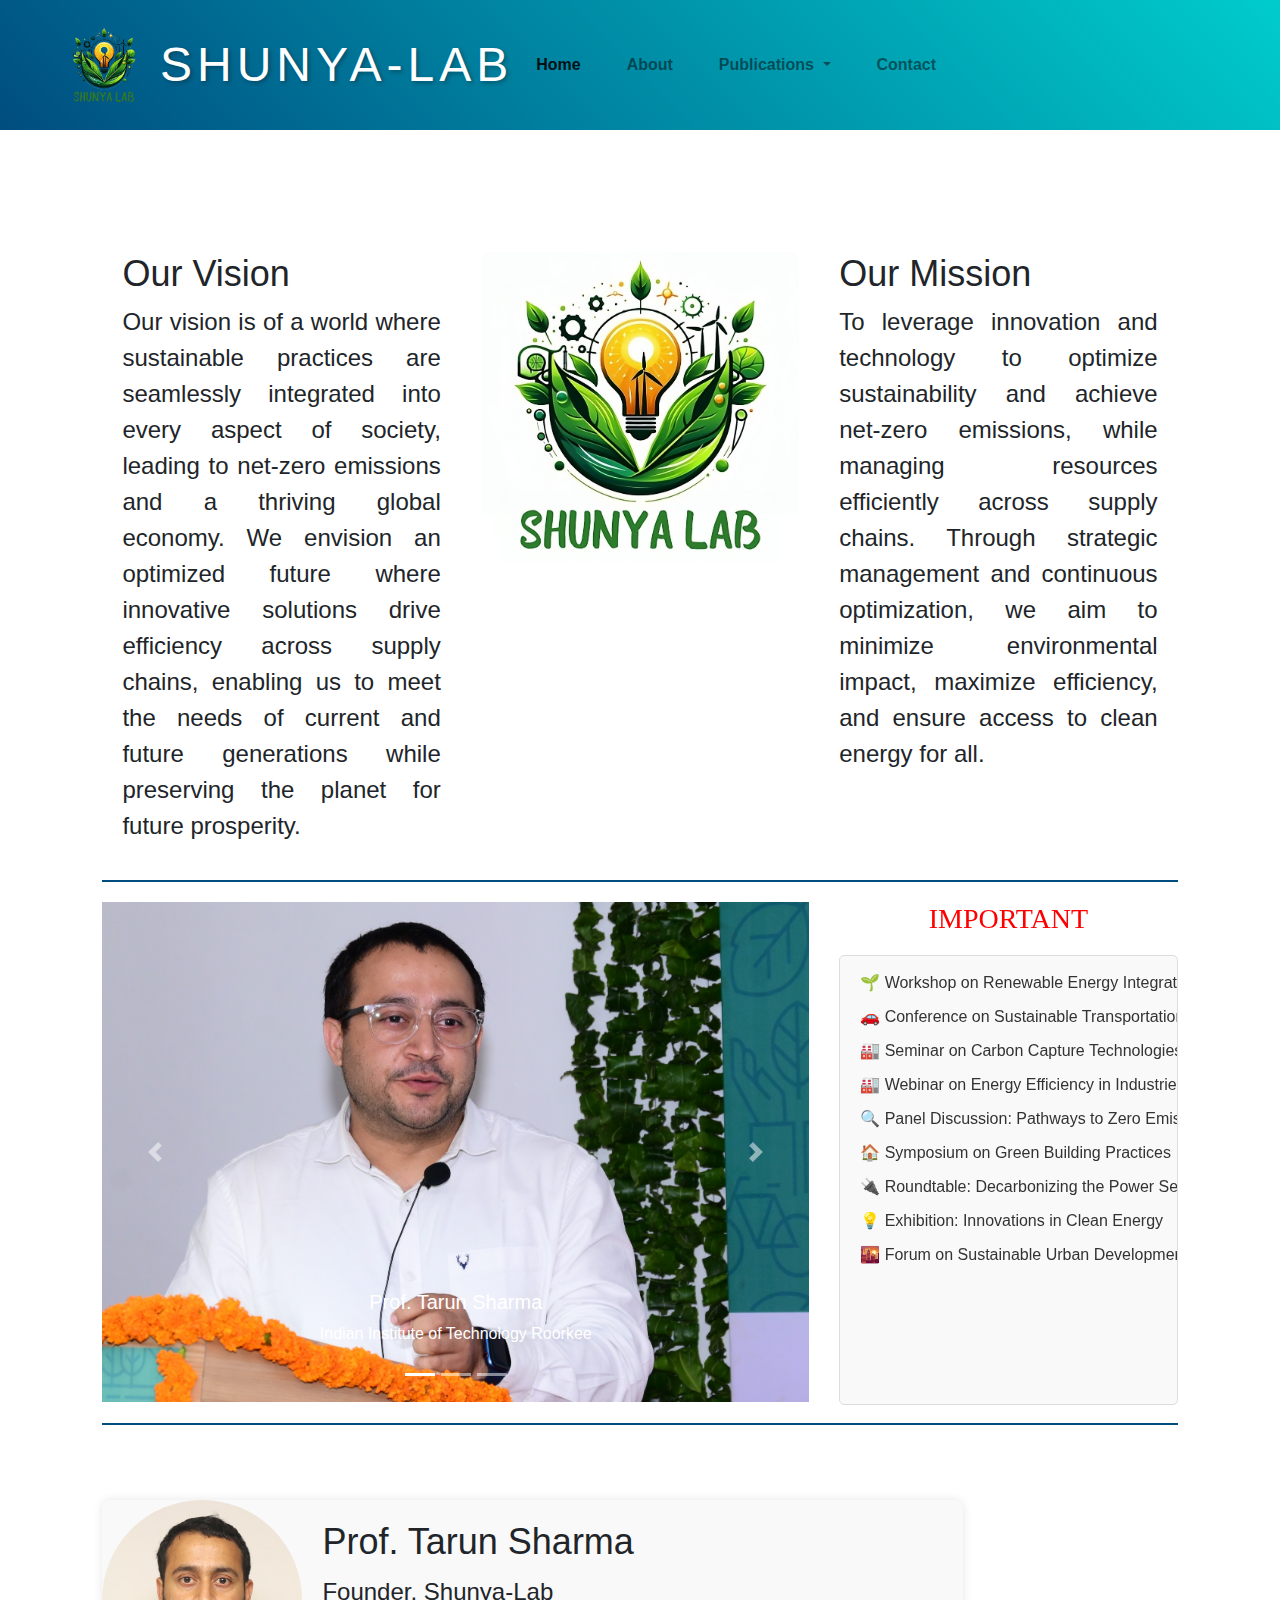
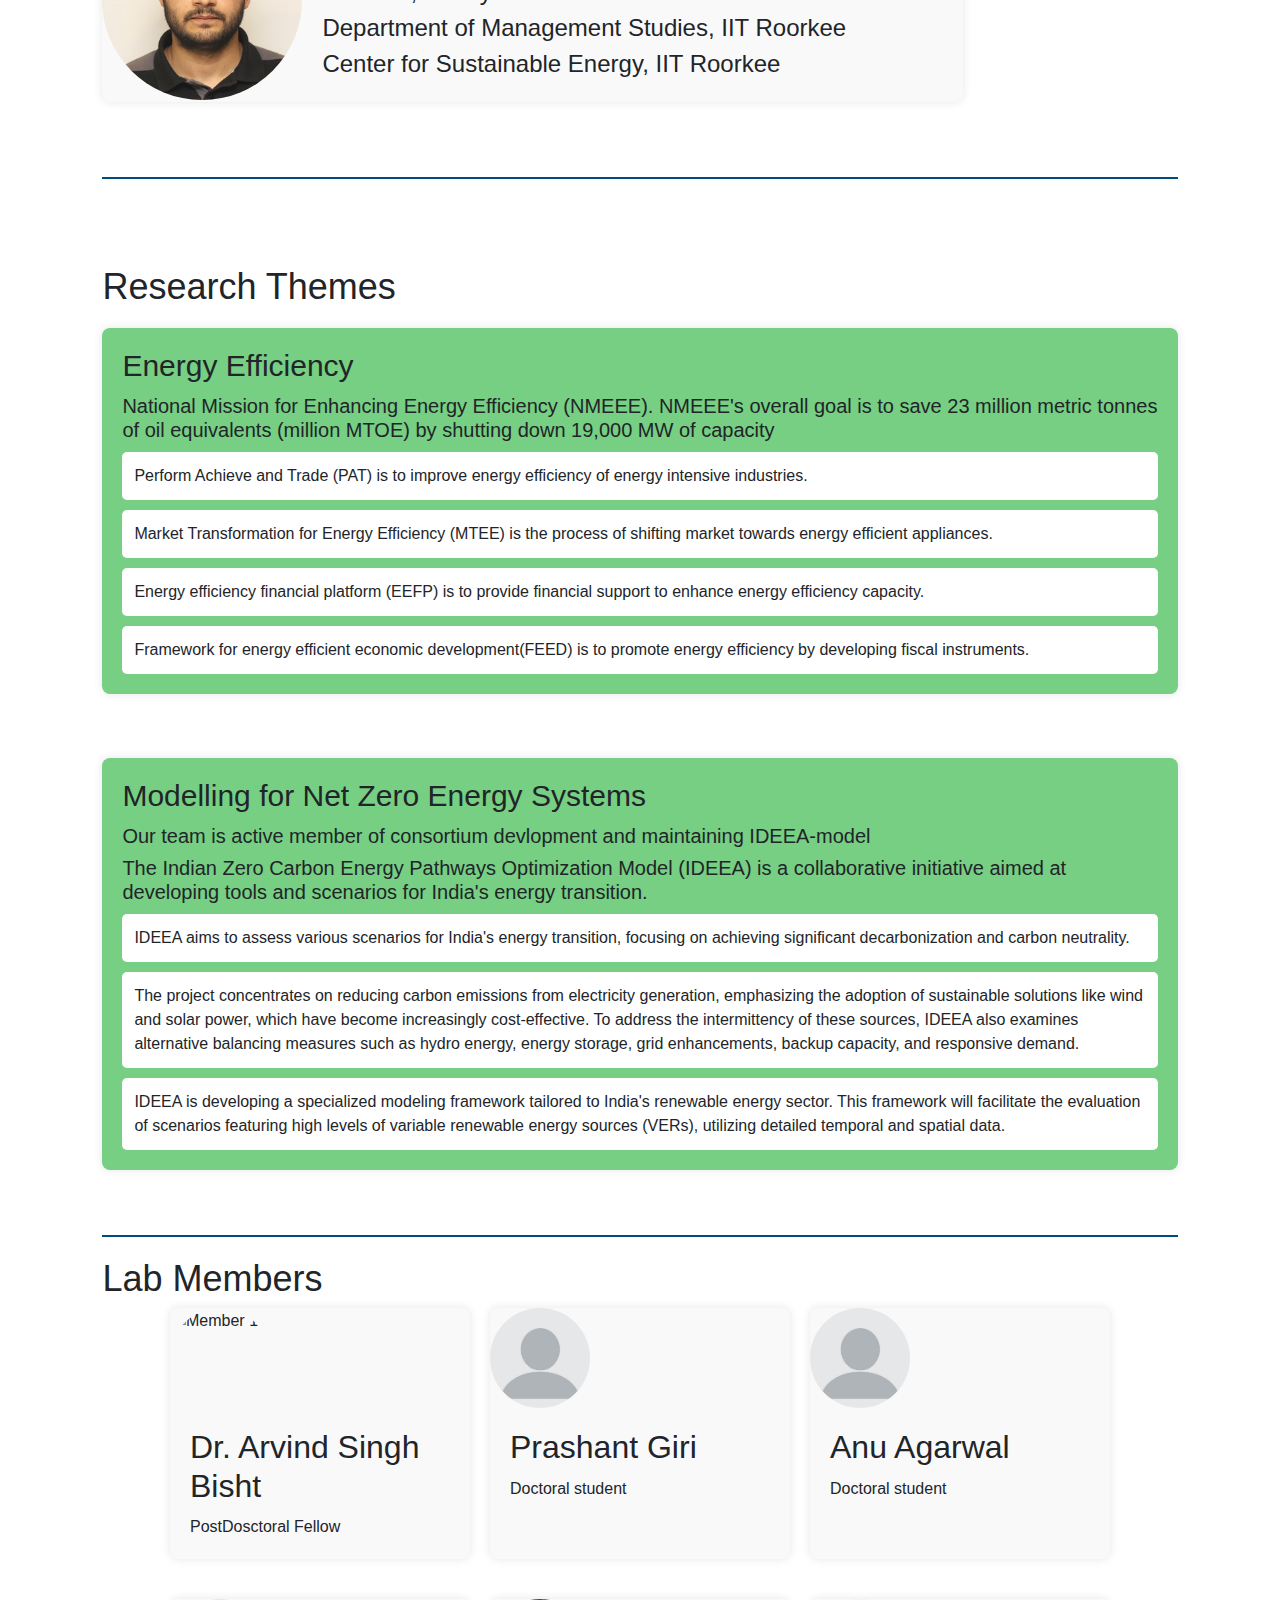
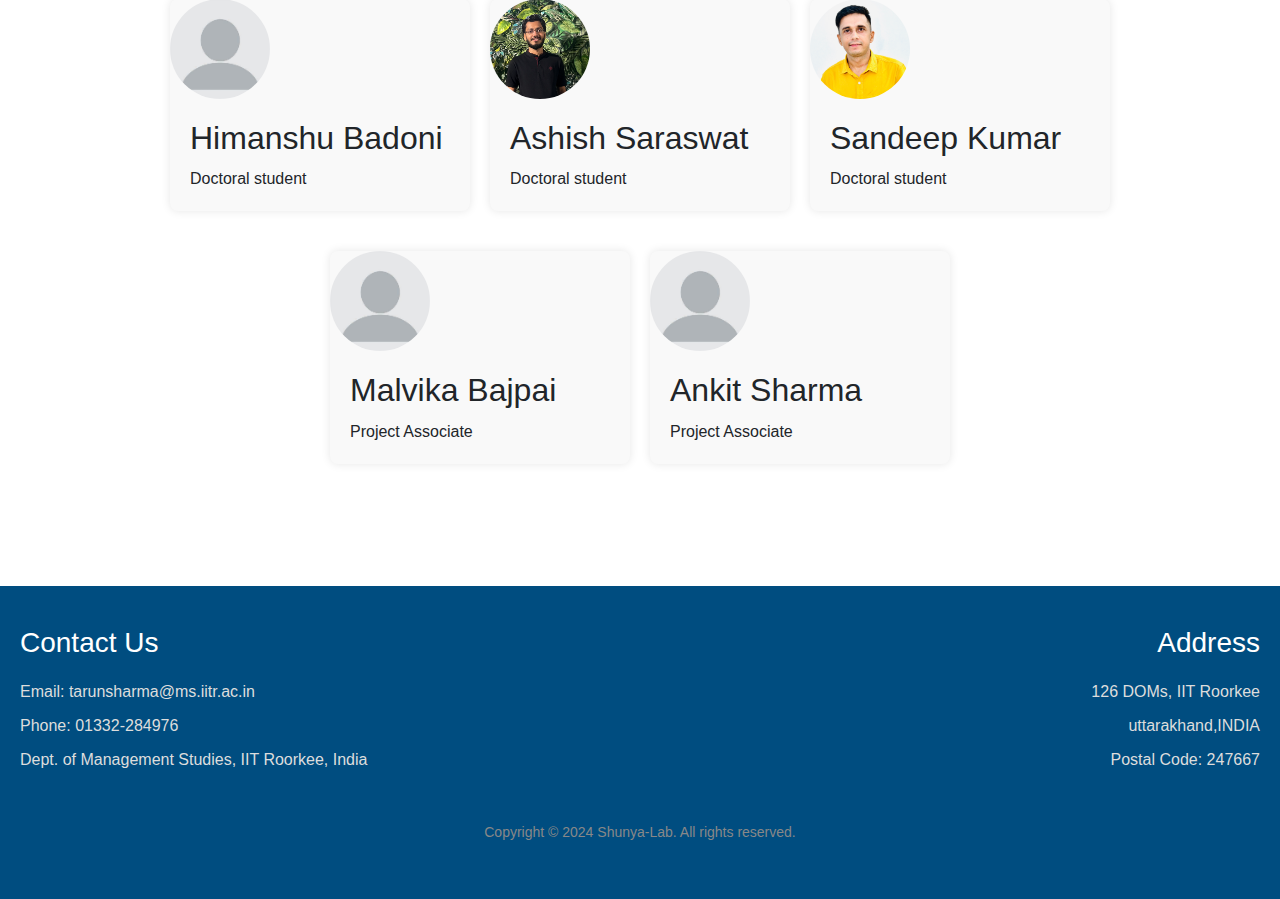
==== commit 4afb5aa1: "Update index.html" ====
--- a/index.html
+++ b/index.html
@@ -360,7 +360,7 @@
     
         <!-- Repeat the structure for the remaining members -->
 </div>
-    
+</div>  
 
 
 
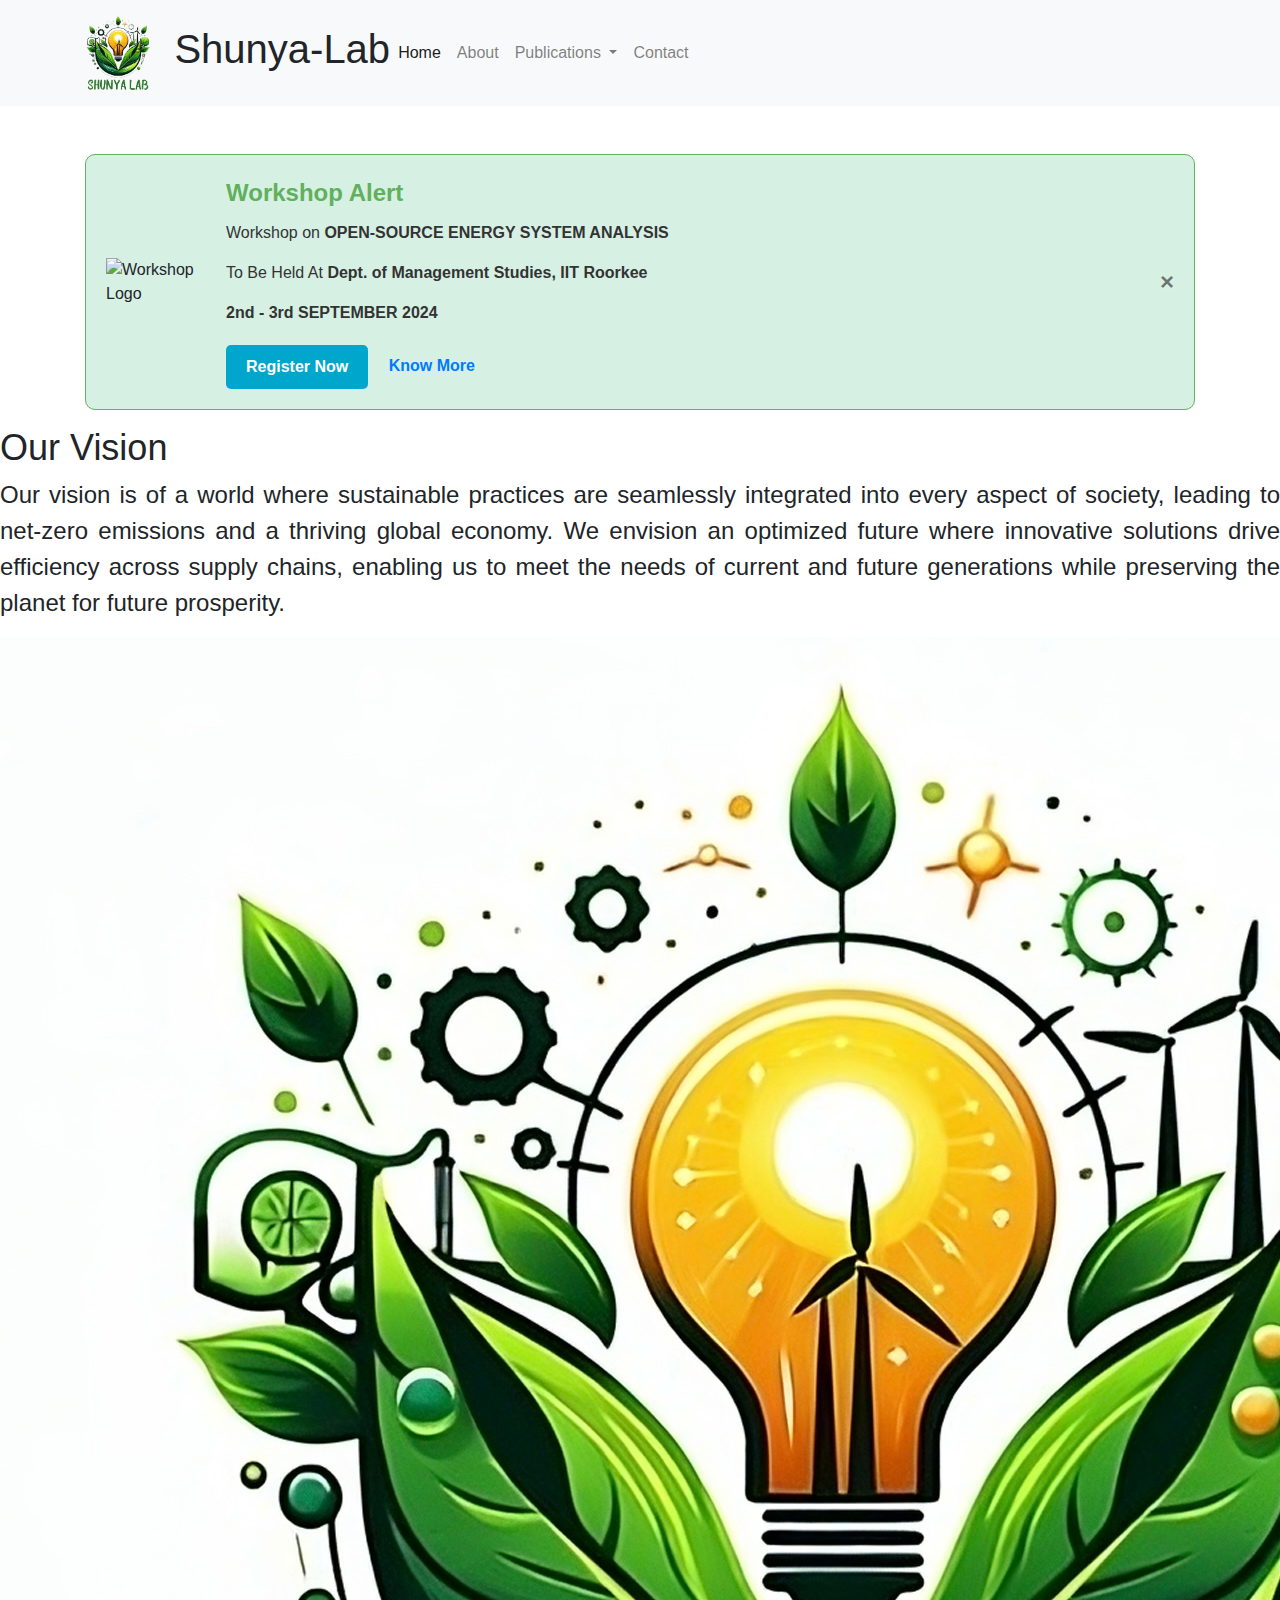
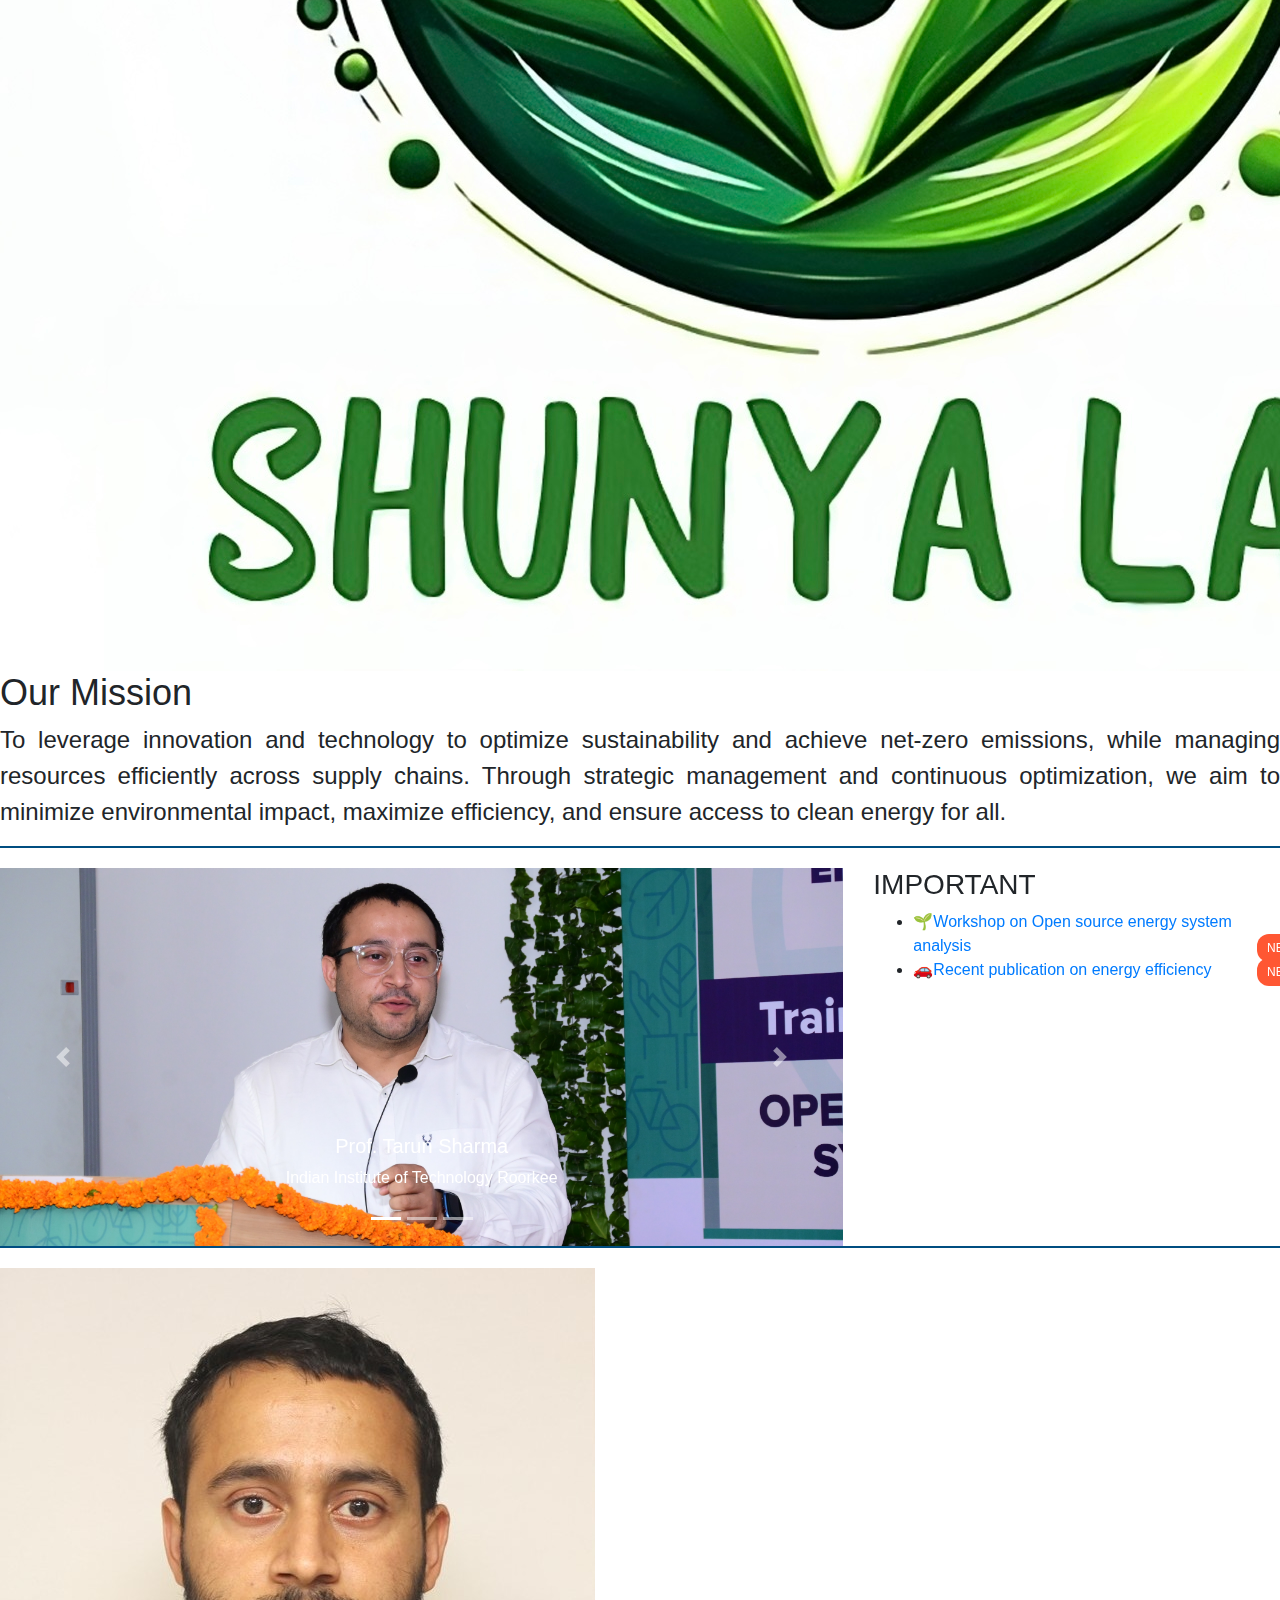
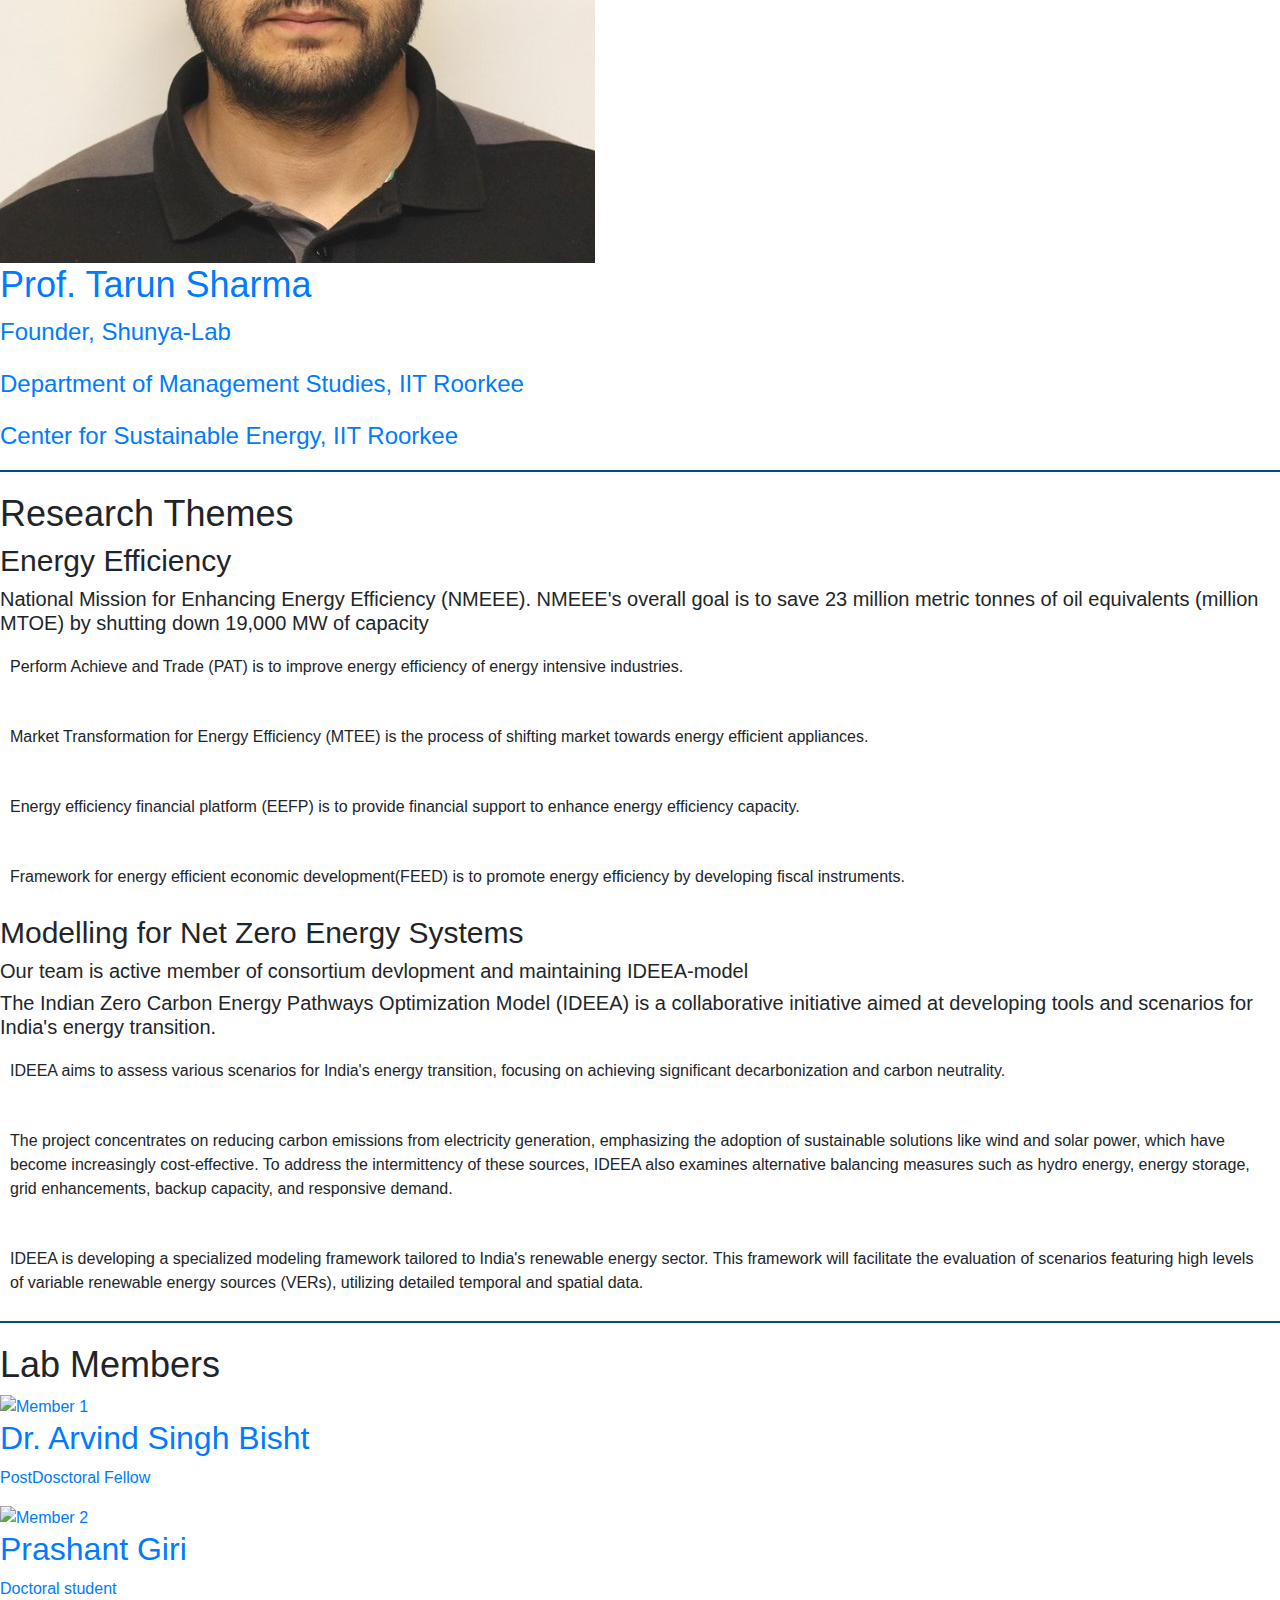
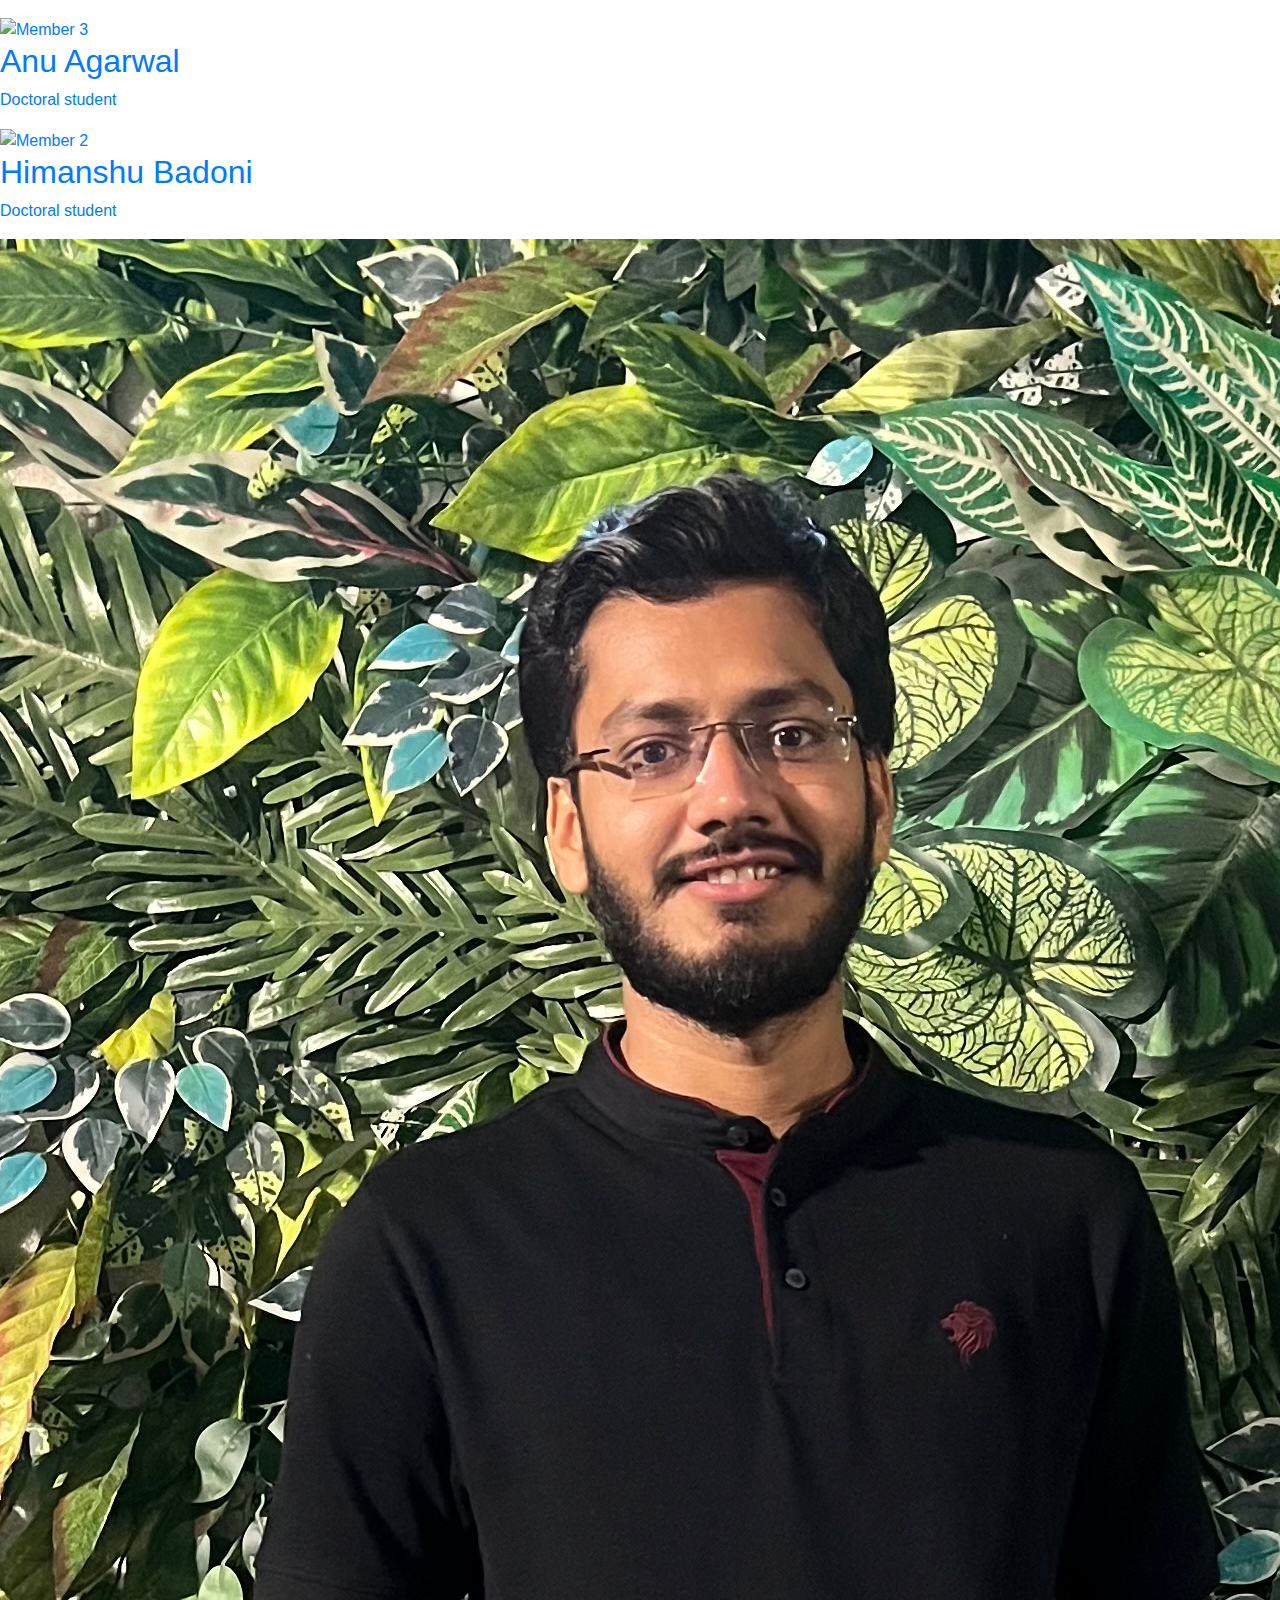
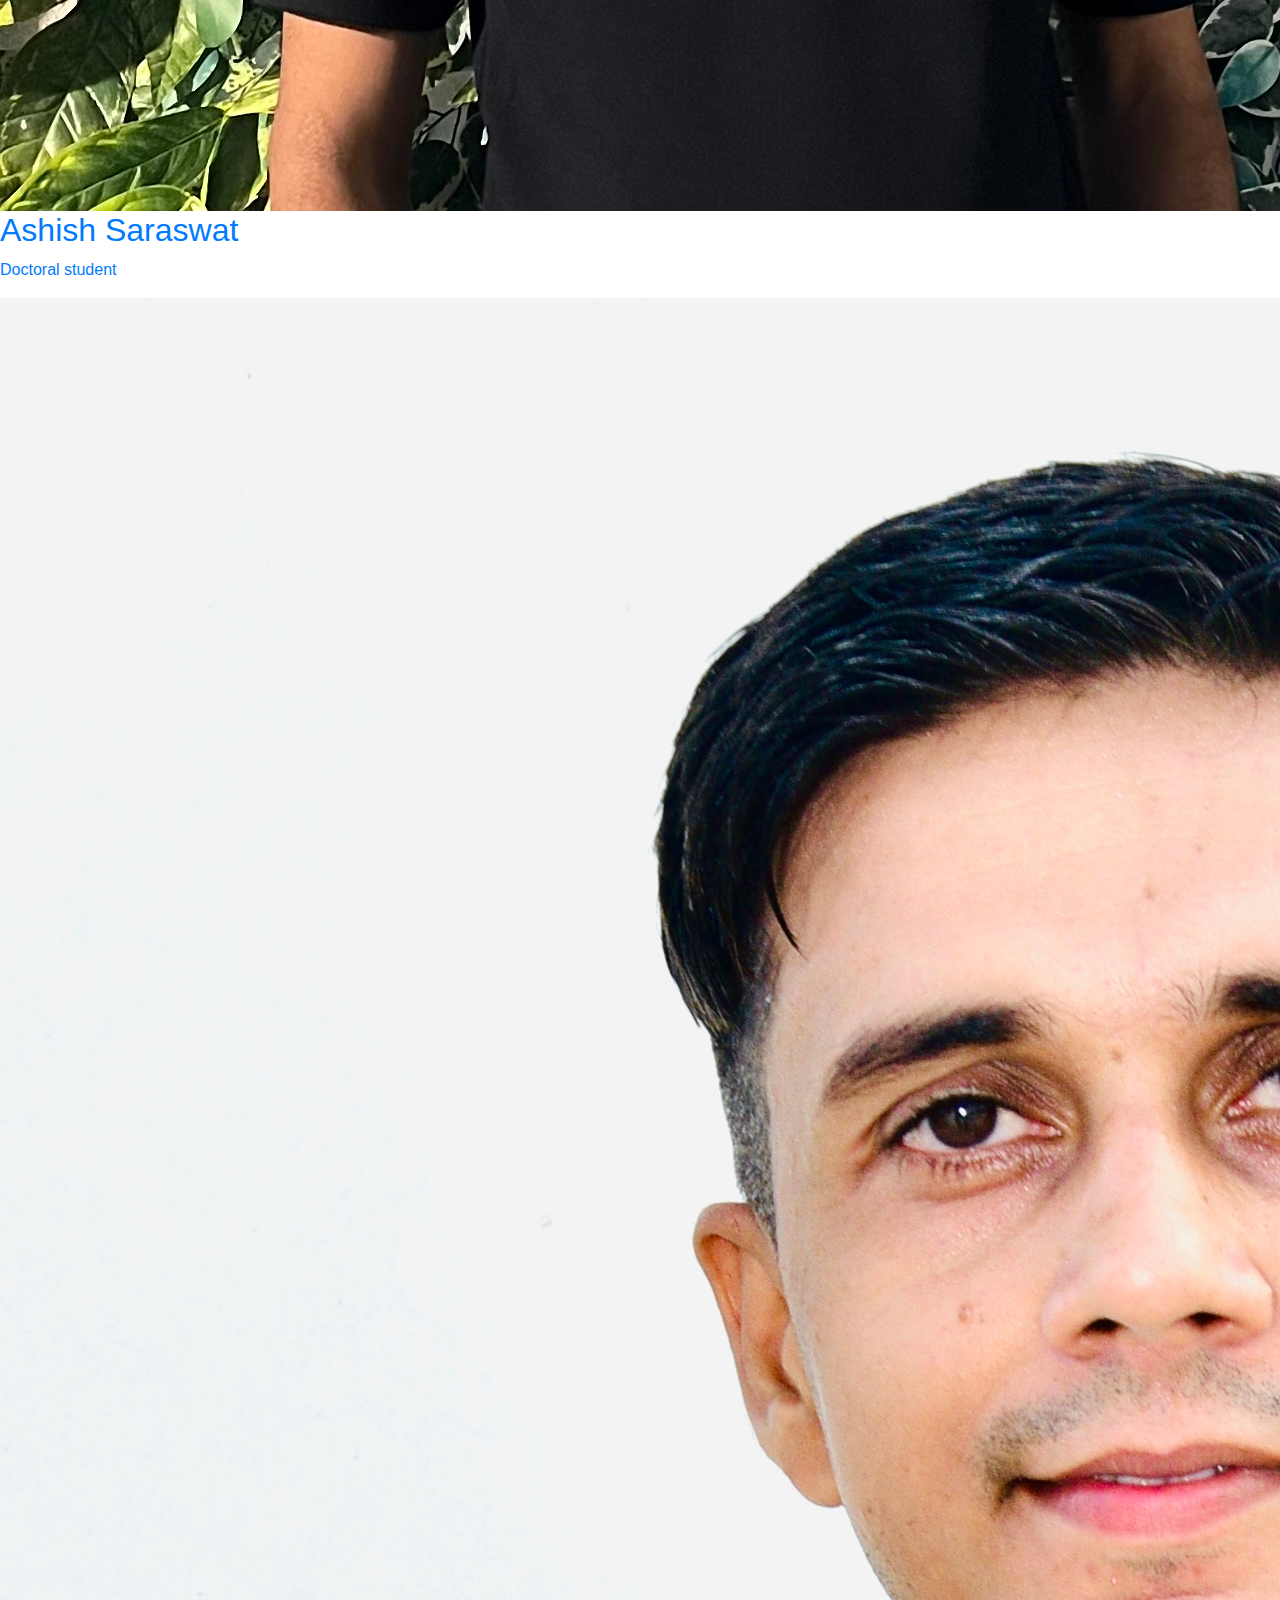
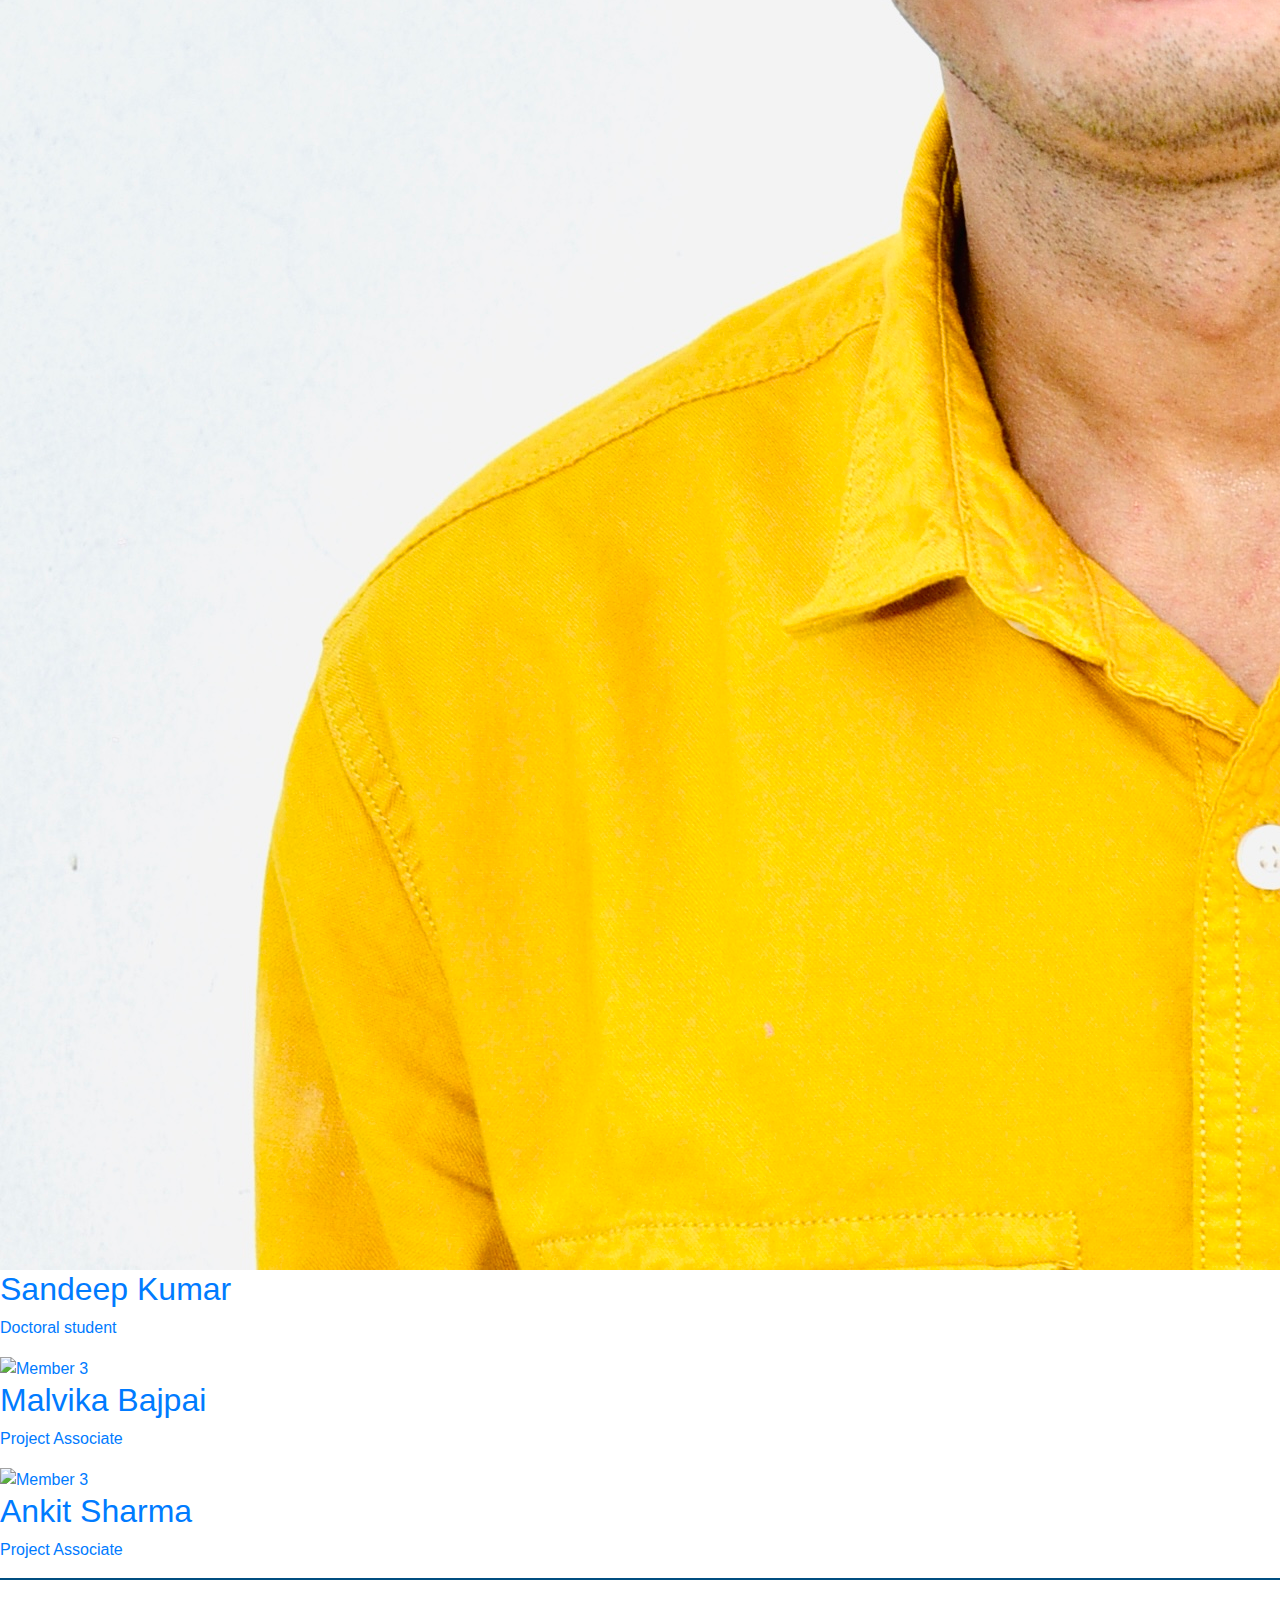
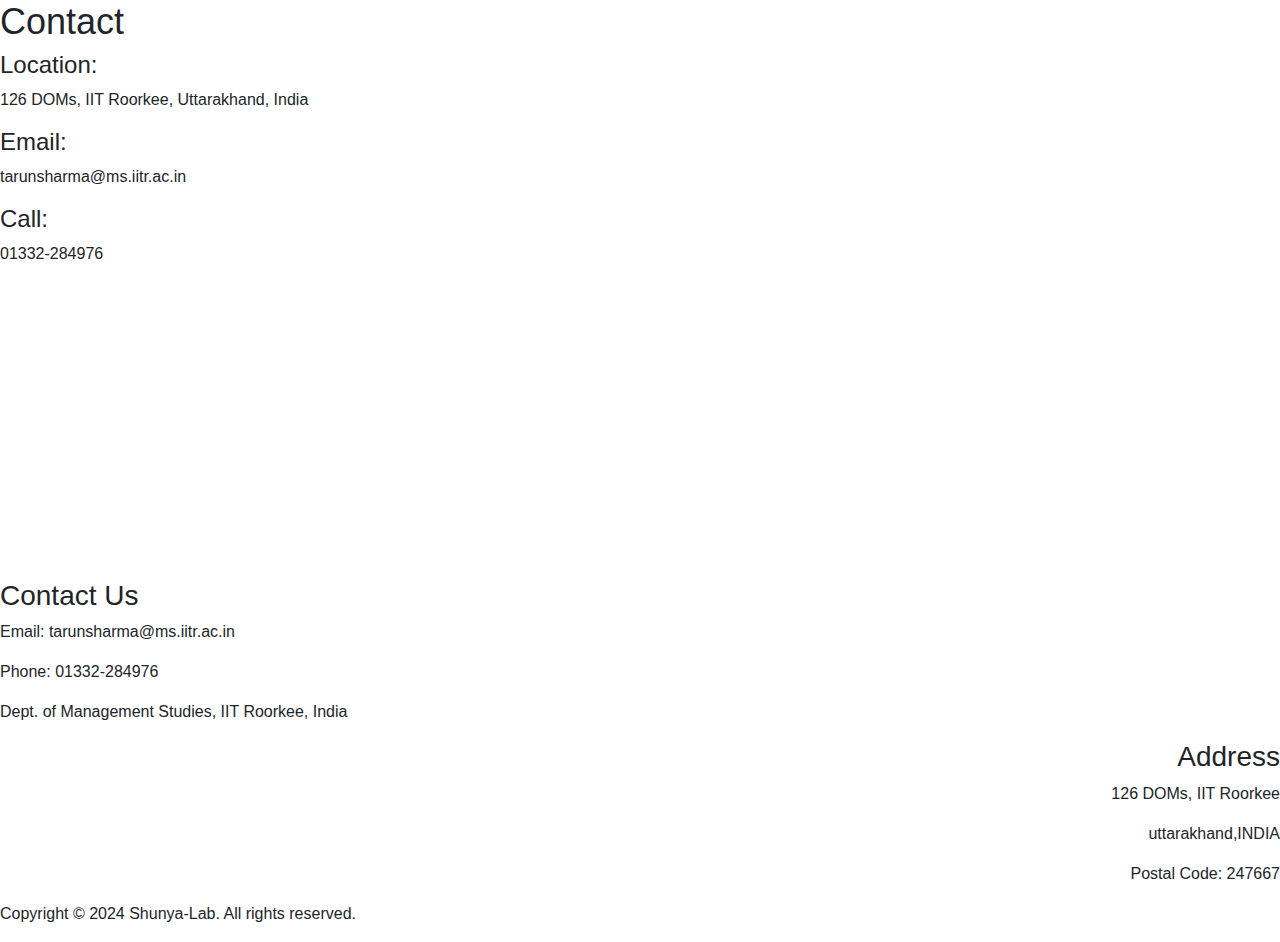
==== commit bd6c0f9d: "Add files via upload" ====
--- a/index.html
+++ b/index.html
@@ -5,7 +5,7 @@
     <meta name="viewport" content="width=device-width, initial-scale=1.0">
     <link rel="stylesheet" href="https://cdn.jsdelivr.net/npm/bootstrap@4.0.0/dist/css/bootstrap.min.css" integrity="sha384-Gn5384xqQ1aoWXA+058RXPxPg6fy4IWvTNh0E263XmFcJlSAwiGgFAW/dAiS6JXm" crossorigin="anonymous">
     <title>SHUNYA</title>
-    <link rel="stylesheet" href="./css/styles.css">
+    <link rel="stylesheet" href="./styles.css">
     <link rel="apple-touch-icon" sizes="180x180" href="./images/favicon_io/apple-touch-icon.png">
     <link rel="icon" type="image/png" sizes="32x32" href="./images/favicon_io/favicon-32x32.png">
     <link rel="icon" type="image/png" sizes="16x16" href="./images/favicon_io/favicon-16x16.png">
@@ -25,7 +25,58 @@
             border-radius: 5px; /* Rounded corners */
         }
 
-      
+        .alert-card {
+            background-color: #d7f0e4; /* Light green background */
+            border: 1px solid #61b05c; /* Green border */
+            border-radius: 10px;
+            padding: 20px;
+            display: flex;
+            align-items: center;
+        }
+        .workshop-logo {
+            width: 100px; /* Adjust size as needed */
+            height: auto; /* Maintain aspect ratio */
+            margin-right: 20px; /* Spacing between logo and details */
+        }
+        .workshop-details {
+            flex: 1; /* Take remaining space */
+        }
+        .workshop-title {
+            color: #61b05c; /* Dark green text color */
+            font-size: 24px;
+            font-weight: bold;
+            margin-bottom: 10px;
+        }
+        .workshop-info {
+            color: #333; /* Dark text color */
+            font-size: 16px;
+            margin-bottom: 20px;
+        }
+        .btn-more {
+            background-color: #00a6cc; /* Blue button color */
+            border: none;
+            color: #fff; /* Button text color */
+            padding: 10px 20px;
+            border-radius: 5px;
+            text-decoration: none;
+            font-weight: bold;
+        }
+        .btn-more:hover {
+            background-color: #0085a8; /* Blue button hover color */
+            text-decoration: none;
+        }
+
+
+
+        .badge-new {
+            background-color: #FF5733;
+            color: #fff;
+            padding: 5px 10px;
+            border-radius: 12px;
+            font-size: 12px;
+            position: absolute;
+            right: -10px;
+        }
     </style>
 </head>
 <body>
@@ -60,15 +111,15 @@
                 Publications
               </a>
               <div class="dropdown-menu" aria-labelledby="navbarDropdown">
-                <a class="dropdown-item" href="#"><h5>Projects</h5></a>
+                <a class="dropdown-item" href="#Research"><h5>Projects</h5></a>
                 <div class="dropdown-divider"></div>
-                <a class="dropdown-item" href="#">Project 1</a>
-                <a class="dropdown-item" href="#">Project 2</a>
+                <a class="dropdown-item" href="#IDEEA-model">IDEEA-model</a>
+                <!-- <a class="dropdown-item" href="#">Project 2</a> -->
                 <div class="dropdown-divider"></div>
                 <a class="dropdown-item" href="#"><h5>Publications</h5></a>
                 <div class="dropdown-divider"></div>
-                <a class="dropdown-item" href="#">Publications 1</a>
-                <a class="dropdown-item" href="#">Publications 2</a>
+                <a class="dropdown-item" href="#Energyefficiency">Energy efficiency</a>
+                <!-- <a class="dropdown-item" href="#">Publications 2</a> -->
               </div>
             </li>
             <li class="nav-item">
@@ -79,8 +130,25 @@
         </div>
       </nav>
 
-
-
+      <div class="container mt-5">
+        <!-- Dismissible Alert Card -->
+        <div class="alert alert-card" role="alert">
+            <img src="https://ideea-model.github.io/IDEEA/logo.png" alt="Workshop Logo" class="workshop-logo">
+            <div class="workshop-details">
+                <div class="workshop-title">Workshop Alert</div>
+                <div class="workshop-info">
+                    <p>Workshop on <strong>OPEN-SOURCE ENERGY SYSTEM ANALYSIS</strong></p>
+                    <p>To Be Held At <strong>Dept. of Management Studies, IIT Roorkee</strong></p>
+                    <p><strong>2nd - 3rd SEPTEMBER 2024</strong></p>
+                </div>
+                <a href="https://ideea-registration.vercel.app/" class="btn btn-more">Register Now</a>
+                <a href="https://ideea-registration.vercel.app/" class="alert-link ml-3">Know More</a>
+            </div>
+            <button type="button" class="close ml-auto" data-dismiss="alert" aria-label="Close">
+                <span aria-hidden="true">&times;</span>
+            </button>
+        </div>
+    </div>
 <div class="outerdiv">
 
      <!-- Main content -->
@@ -106,7 +174,7 @@
     </div>
     <div class="line"></div>
 
-    <div class="row">
+    <div id="mid" class="row">
         <div class="col-8 carousel slide" data-ride="carousel"><div >
             <div id="carouselExampleIndicators" class="carousel slide" data-ride="carousel">
                 <ol class="carousel-indicators">
@@ -174,15 +242,15 @@
     <div class="event-box">
         
         <ul class="event-list">
-            <li><a href="notification1.pdf">🌱 Workshop on Renewable Energy Integration</a></li>
-            <li><a href="notification2.pdf">🚗 Conference on Sustainable Transportation</a></li>
-            <li><a href="notification3.pdf">🏭 Seminar on Carbon Capture Technologies</a></li>
+            <li><a href="https://ideea-registration.vercel.app/"><span class="event-icon">🌱</span>Workshop on Open source energy system analysis</a><span class="badge-new">NEW</span></li>
+            <li><a href="https://www.sciencedirect.com/science/article/pii/S0301421524001599?dgcid=author"><span class="event-icon">🚗</span>Recent publication on energy efficiency</a><span class="badge-new">NEW</span></li>                
+            <!-- <li><a href="notification3.pdf">🏭 Seminar on Carbon Capture Technologies</a></li>
             <li><a href="notification1.pdf">🏭 Webinar on Energy Efficiency in Industries</a></li>
             <li><a href="notification2.pdf">🔍 Panel Discussion: Pathways to Zero Emissions</a></li>
             <li><a href="notification3.pdf">🏠 Symposium on Green Building Practices</a></li>
             <li><a href="notification1.pdf">🔌 Roundtable: Decarbonizing the Power Sector</a></li>
             <li><a href="notification2.pdf">💡 Exhibition: Innovations in Clean Energy</a></li>
-            <li><a href="notification3.pdf">🌇 Forum on Sustainable Urban Development</a></li>
+            <li><a href="notification3.pdf">🌇 Forum on Sustainable Urban Development</a></li> -->
             <!-- Add more events as needed -->
         </ul>
     </div>
@@ -196,7 +264,7 @@
 
 
     <div class="professor-card">
-        <a href="https://www.iitr.ac.in/~DM/Tarun_Sharma" class="professor-link">
+        <a href="https://www.iitr.ac.in/~DM/Tarun_Sharma" class="professor-link"  id="prof">
             <div class="professor-image">
                 <img src="./images/tarun_sir_photo" alt="Professor Photo">
             </div>
@@ -221,7 +289,7 @@
         
         <a href="https://www.sciencedirect.com/science/article/pii/S0301421524001599?dgcid=author" class="researchtheme" style="color: inherit;text-decoration: none;">
         <div class="theme-description" id="publications">
-                <div class="research-theme-item">
+                <div class="research-theme-item"n id="Energyefficiency">
                     <h3 style="font-size: 30px;">Energy Efficiency</h3>
                     <h4 style="font-size: 20px;">National Mission for Enhancing Energy Efficiency (NMEEE). NMEEE's overall goal is to save 23 million metric tonnes of oil equivalents (million MTOE) by shutting down 19,000 MW of capacity</h4>
                     <div class="background-box">
@@ -240,7 +308,7 @@
 
 
 
-        <div class="ideeatheme">
+        <div class="ideeatheme" id="IDEEA-model">
             
             <a href="https://ideea-model.github.io/IDEEA/index.html" class="researchtheme" style="color: inherit;text-decoration: none;">
                 <div class="research-theme-item">
@@ -284,7 +352,7 @@
         <!-- Member 2 -->
         <a href="profile.pdf" class="member-card">
             <div class="member-image">
-                <img src="./images/dummy_profile.jpg" alt="Member 2">
+                <img src="./images/members_photo/prashant.png" alt="Member 2">
             </div>
             <div class="member-info">
                 <h2>Prashant Giri</h2>
@@ -295,7 +363,7 @@
         <!-- Member 3 -->
         <a href="profile.pdf" class="member-card">
             <div class="member-image">
-                <img src="./images/dummy_profile.jpg" alt="Member 3">
+                <img src="./images/members_photo/anu.png" alt="Member 3">
             </div>
             <div class="member-info">
                 <h2>Anu Agarwal</h2>
@@ -305,7 +373,7 @@
  <!-- Member 4 -->
         <a href="profile.pdf" class="member-card">
             <div class="member-image">
-                <img src="./images/dummy_profile.jpg" alt="Member 2">
+                <img src="./images/members_photo/badoni.png" alt="Member 2">
             </div>
             <div class="member-info">
                 <h2>Himanshu Badoni </h2>
@@ -339,7 +407,7 @@
         <!-- Member 6 -->
         <a href="profile.pdf" class="member-card">
             <div class="member-image">
-                <img src="./images/dummy_profile.jpg" alt="Member 3">
+                <img src="./images/members_photo/malvika.png" alt="Member 3">
             </div>
             <div class="member-info">
                 <h2>Malvika Bajpai</h2>
@@ -350,7 +418,7 @@
         <!-- Member 7 -->
         <a href="https://ankitsharmakec.github.io/portfolio_website/" class="member-card">
             <div class="member-image">
-                <img src="./images/dummy_profile.jpg" alt="Member 3">
+                <img src="./images/members_photo/ankit.png" alt="Member 3">
             </div>
             <div class="member-info">
                 <h2>Ankit Sharma</h2>
@@ -360,8 +428,54 @@
     
         <!-- Repeat the structure for the remaining members -->
 </div>
-</div>  
-
+    
+<div class="line"></div>
+
+
+ <!-- ======= Contact Section ======= -->
+<!-- ======= Contact Section ======= -->
+<section id="contact" class="contact">
+    <div class="" >
+        <div class="section-title text-center">
+            <h2 style="font-size: 36px; text-align: left; margin-left: 0%;">Contact</h2>
+        </div>
+
+        <div class="contact-row" >
+            
+                <div class="info">
+                    <div class="contact-card-container"id="contact">
+                        <div class="contact-card">
+                            <i class="bi bi-geo-alt"></i>
+                            <h4>Location:</h4>
+                            <p>126 DOMs, IIT Roorkee, Uttarakhand, India</p>
+                        </div>
+                        <div class="contact-card">
+                            <i class="bi bi-envelope"></i>
+                            <h4>Email:</h4>
+                            <p>tarunsharma@ms.iitr.ac.in</p>
+                        </div>
+                        <div class="contact-card">
+                            <i class="bi bi-phone"></i>
+                            <h4>Call:</h4>
+                            <p>01332-284976</p>
+                        </div>
+                    </div>
+                    <iframe  src="https://www.google.com/maps/embed?pb=!1m18!1m12!1m3!1d13753.993053713872!2d77.89094472487286!3d29.8666217433857!2m3!1f0!2f0!3f0!3m2!1i1024!2i768!4f13.1!3m3!1m2!1s0x390eb36e20de8b07%3A0x787fae2b961e17e6!2sIIT%20Roorkee!5e0!3m2!1sen!2sin!4v1608212909720!5m2!1sen!2sin" frameborder="0" style="border:0; width: 100%; height: 290px;" allowfullscreen></iframe>
+                </div>
+
+
+
+
+        </div>
+    </div>
+</section>
+<!-- End Contact Section -->
+<!-- End Contact Section -->
+
+
+
+
+</div>
 
 
 
@@ -389,5 +503,10 @@
     <script src="https://code.jquery.com/jquery-3.2.1.slim.min.js" integrity="sha384-KJ3o2DKtIkvYIK3UENzmM7KCkRr/rE9/Qpg6aAZGJwFDMVNA/GpGFF93hXpG5KkN" crossorigin="anonymous"></script>
     <script src="https://cdn.jsdelivr.net/npm/popper.js@1.12.9/dist/umd/popper.min.js" integrity="sha384-ApNbgh9B+Y1QKtv3Rn7W3mgPxhU9K/ScQsAP7hUibX39j7fakFPskvXusvfa0b4Q" crossorigin="anonymous"></script>
     <script src="https://cdn.jsdelivr.net/npm/bootstrap@4.0.0/dist/js/bootstrap.min.js" integrity="sha384-JZR6Spejh4U02d8jOt6vLEHfe/JQGiRRSQQxSfFWpi1MquVdAyjUar5+76PVCmYl" crossorigin="anonymous"></script> 
+    <script src="https://code.jquery.com/jquery-3.5.1.slim.min.js"></script>
+<script src="https://cdn.jsdelivr.net/npm/popper.js@1.16.0/dist/umd/popper.min.js"></script>
+<script src="https://stackpath.bootstrapcdn.com/bootstrap/4.5.2/js/bootstrap.min.js"></script>
+
+        
 </body>
 </html>
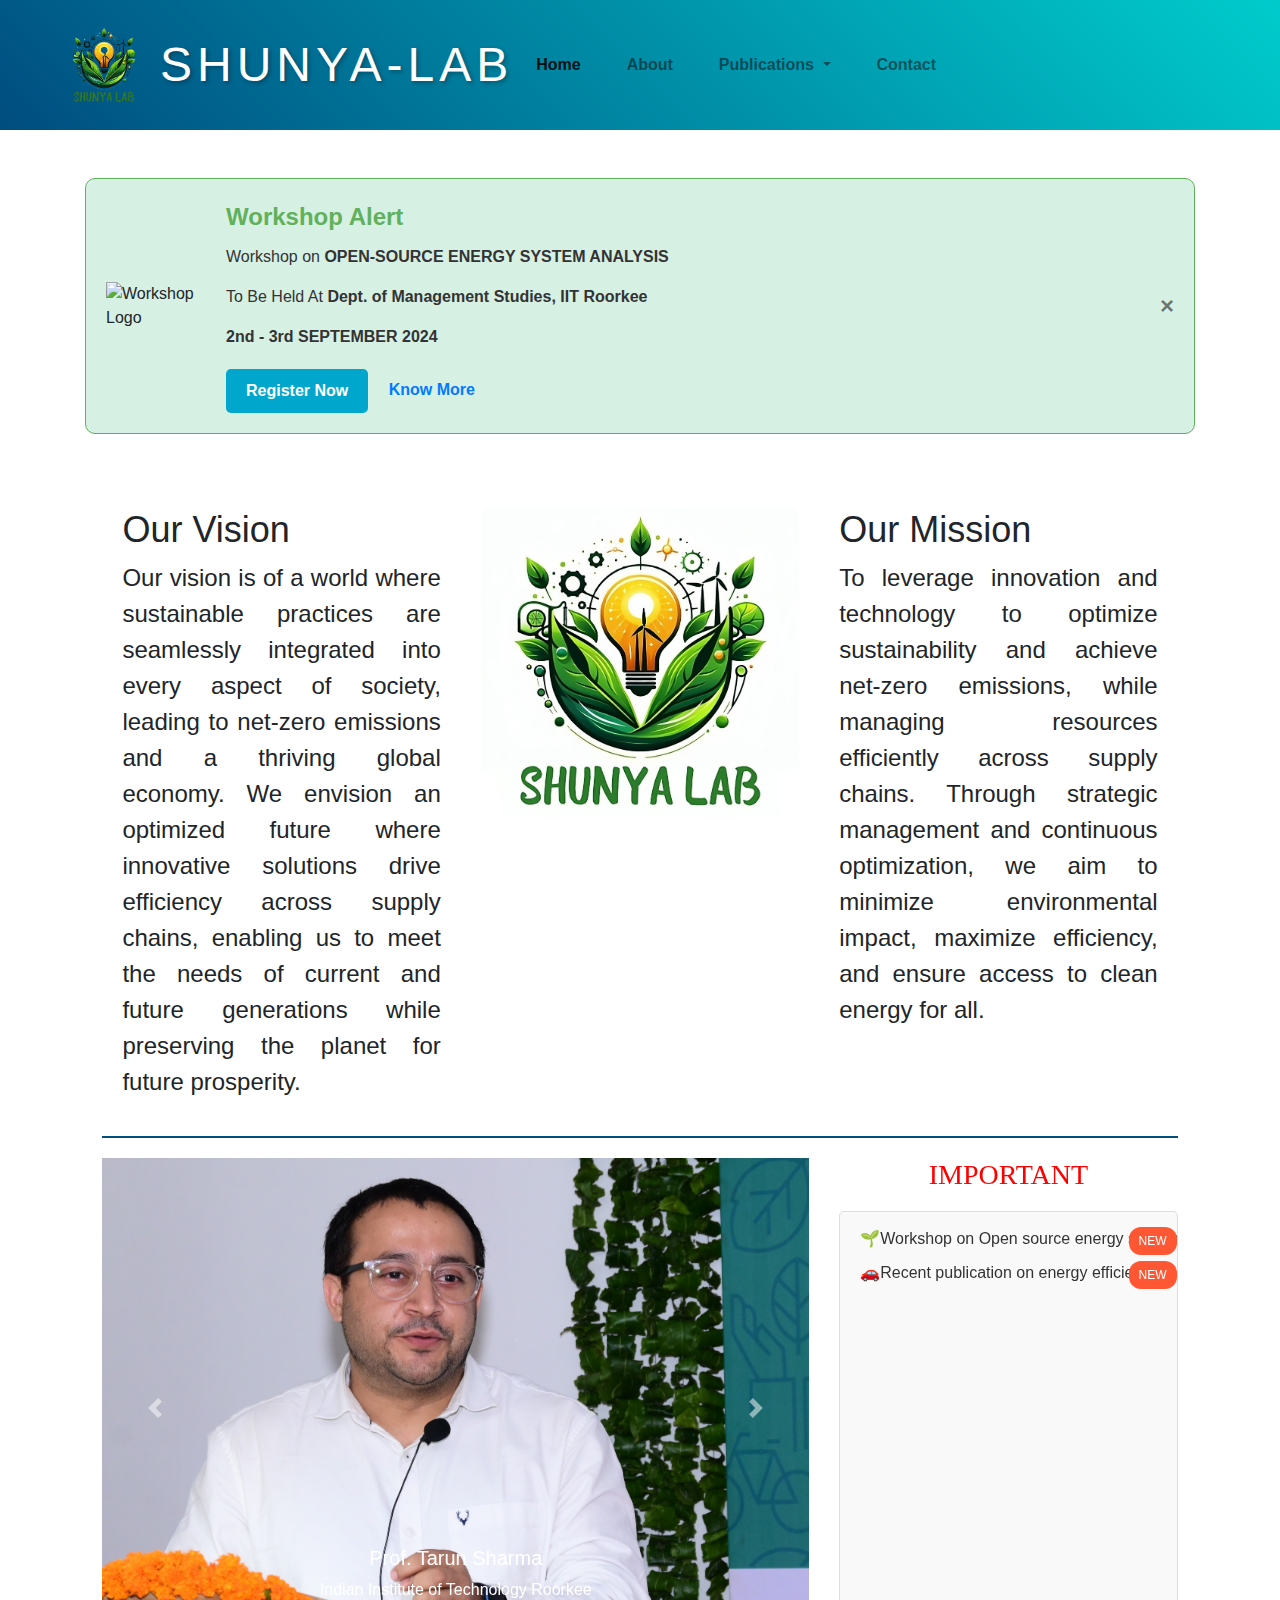
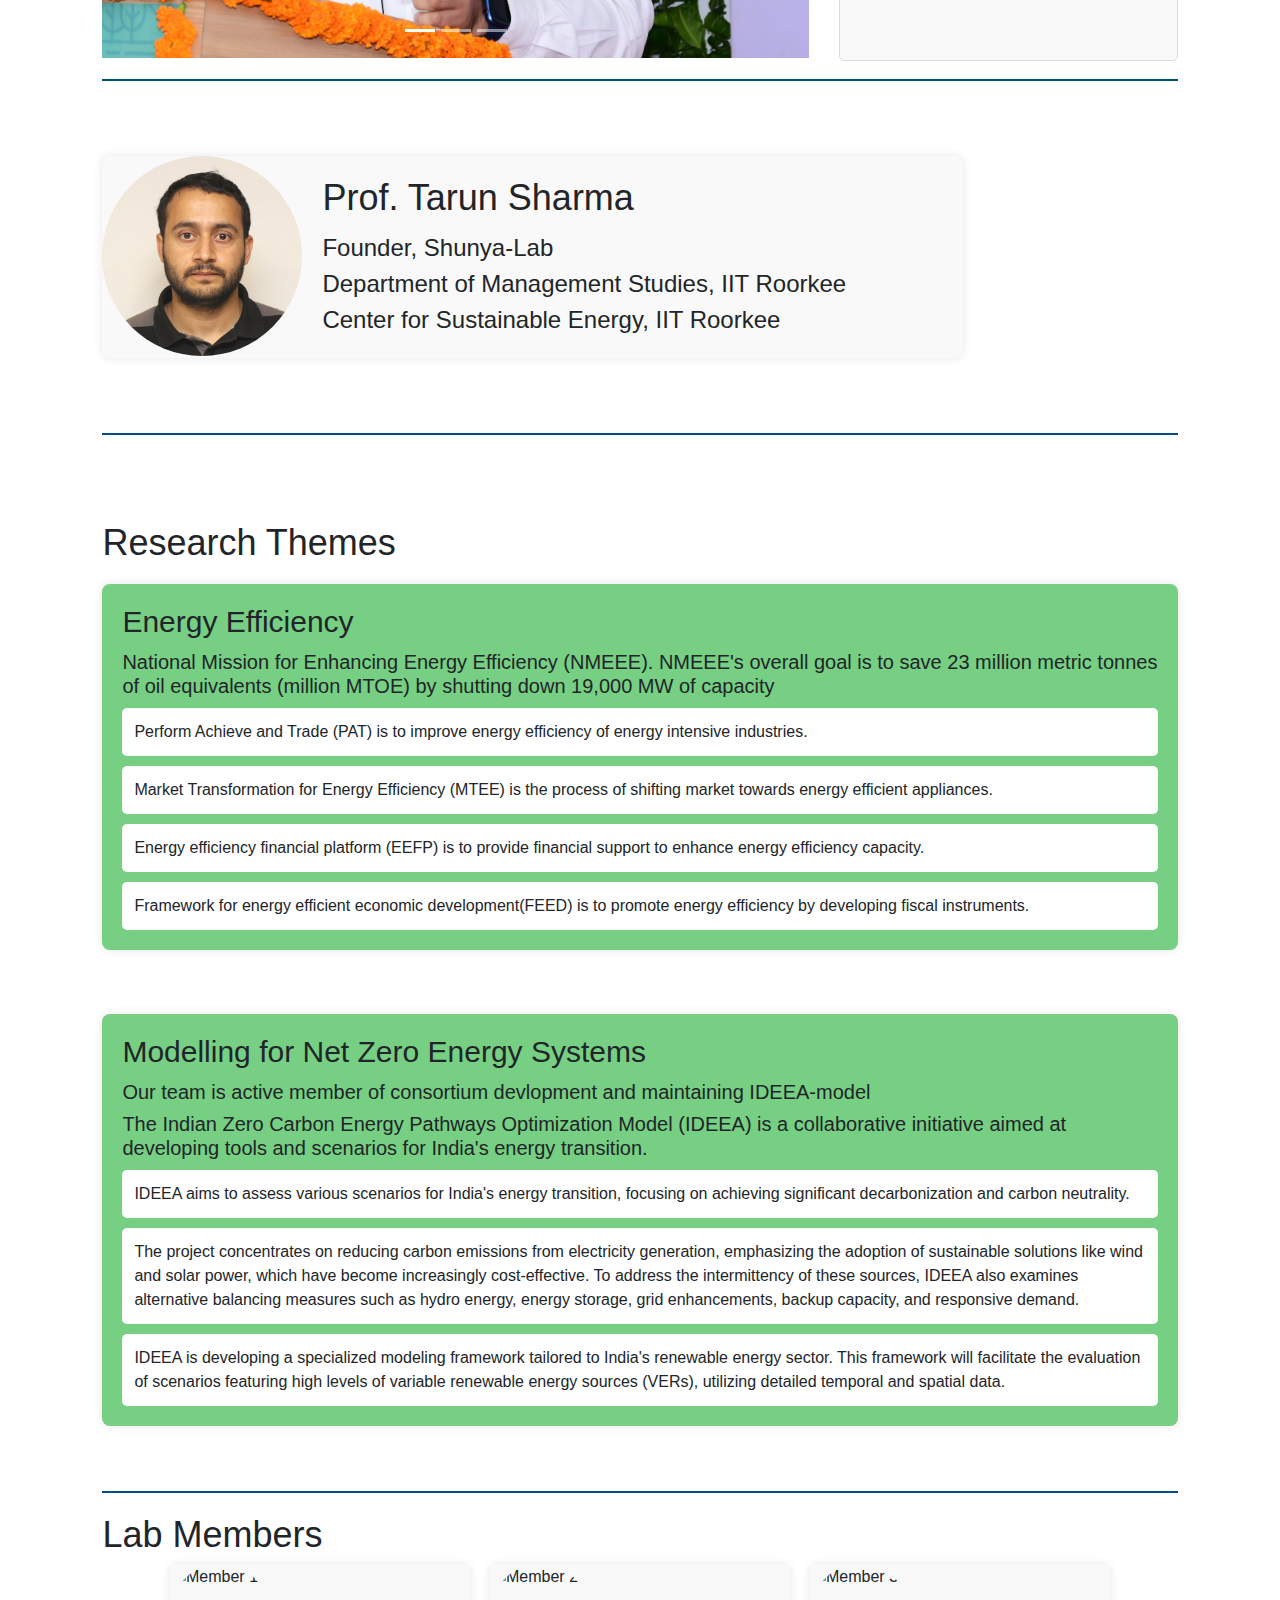
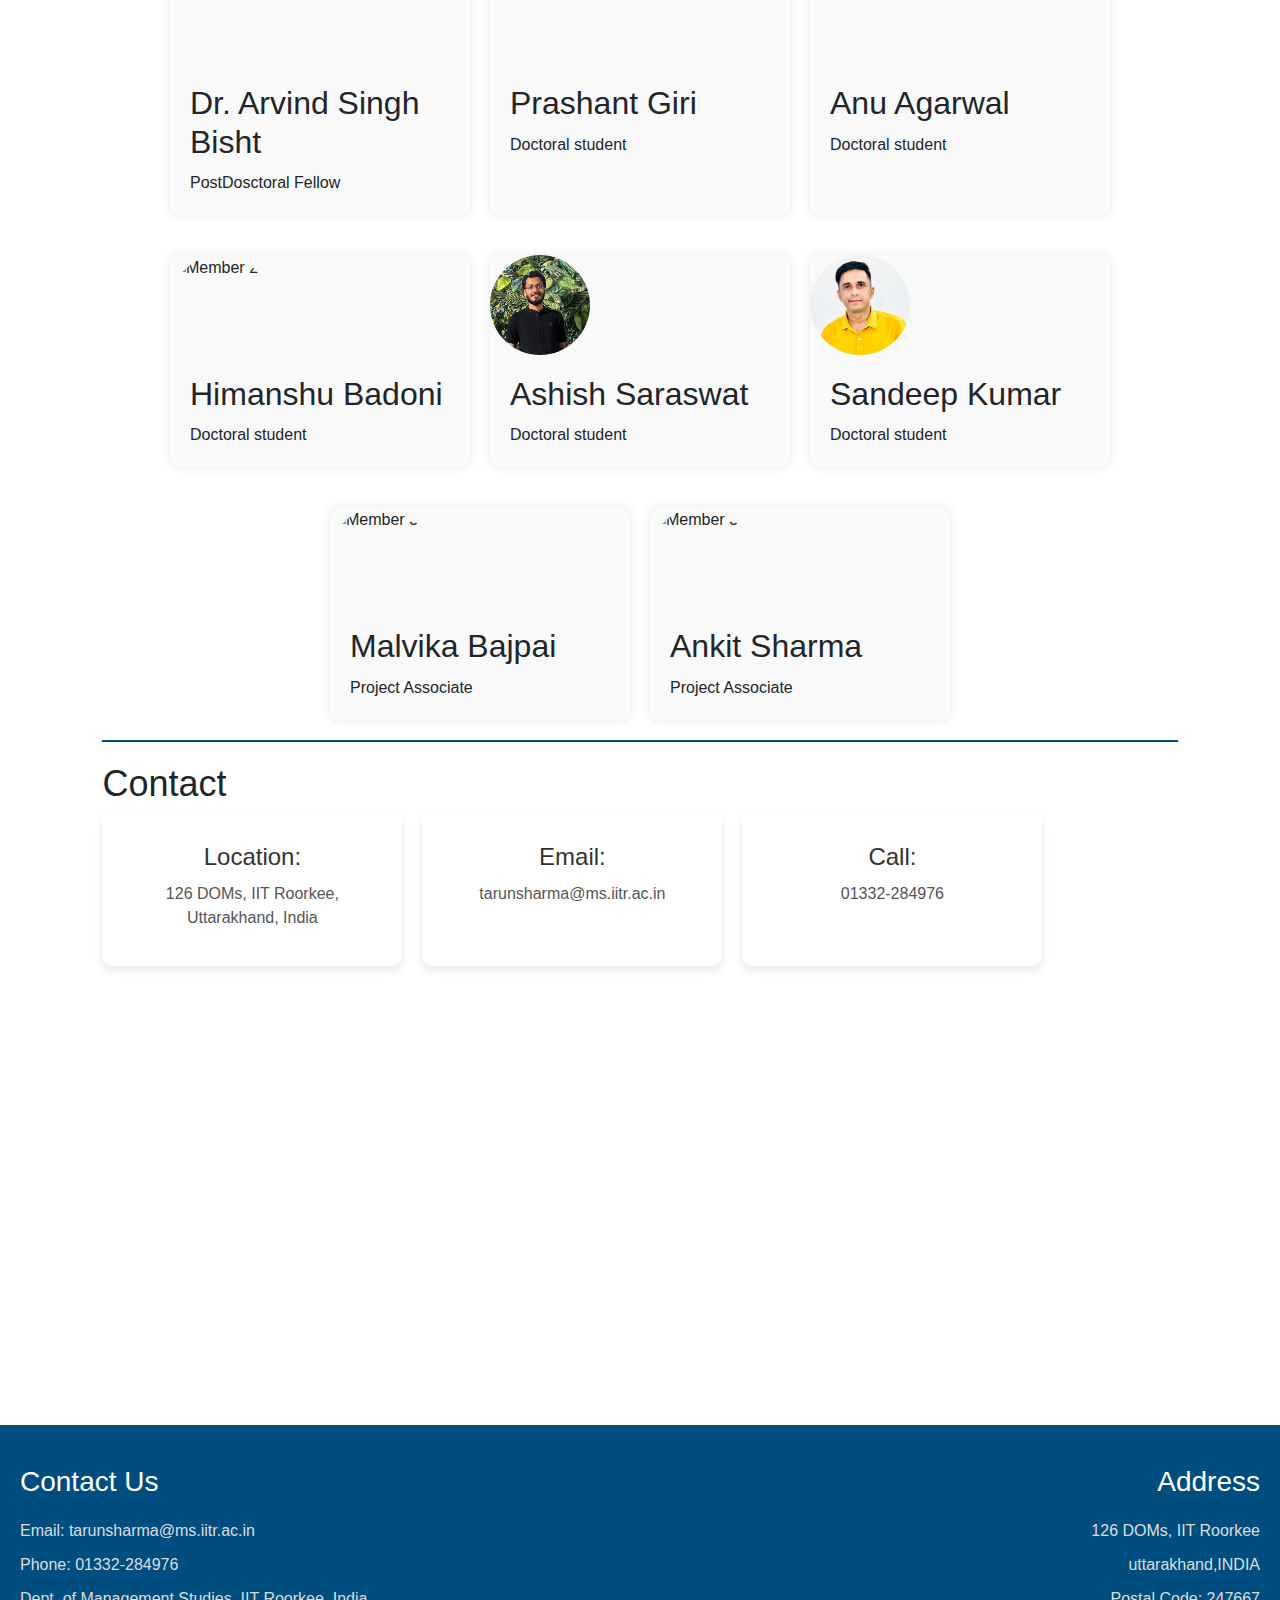
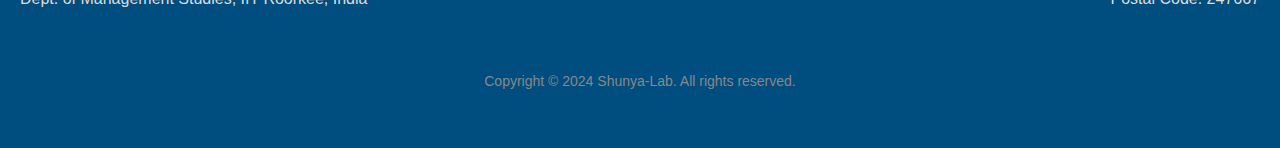
==== commit f3169c85: "Update index.html" ====
--- a/styles.css
+++ b/styles.css
@@ -0,0 +1,499 @@
+@media (max-width: 768px) {
+#prof{
+    display: flex;
+    flex-direction: column;
+}}
+
+@media (max-width: 768px) {
+#about{
+    display: flex;
+    flex-direction: column;
+}}
+
+@media (min-width: 1031px) {
+#contact{
+    display: flex;
+    flex-direction: row;
+    margin-left: 50px;
+}}
+
+#contact{
+    margin-bottom: 30px;
+    margin-left: 0;
+}
+
+.banner h1 {
+    margin: 0;
+    font-size: 48px; /* Larger font size */
+    font-family: 'Segoe UI', Tahoma, Geneva, Verdana, sans-serif; /* Setting a font family */
+    letter-spacing: 5px; /* Increased letter spacing */
+    text-transform: uppercase; /* Uppercase text */
+    text-shadow: 2px 2px 4px rgba(0, 0, 0, 0.3); /* Soft text shadow */
+    animation: glow 2s ease infinite alternate; /* Adding a glow animation */
+}
+
+.navbar {
+    background: linear-gradient(45deg, #004d80, #00cccc); /* Use the same gradient as the banner */
+    color: white; /* Set text color to white */
+    text-align: center; /* Center align navbar items */
+    padding: 20px 0; /* Add padding */
+}
+
+.nav-link {
+    margin: 0 15px; /* Add margin between navbar items */
+    text-decoration: none; /* Remove default underline */
+    color: white; /* Set text color to white */
+    font-weight: bold; /* Set font weight */
+}
+
+.nav-link:hover {
+    color: #160f0f; /* Change text color on hover */
+}
+
+.navbar .active {
+    color: #f9f9f9; /* Set active link color */
+    font-weight: bold; /* Optionally, you can make the active link bold */
+    /* Add any other styles you want for active links */
+}
+
+.nav-link:hover,
+.nav-link.active {
+    color: #0f0b0b; /* Change text color on hover or when active */
+    /* Add any other styles you want for hovered or active links */
+}
+
+@keyframes glow {
+    from {
+        text-shadow: 2px 2px 4px rgba(0, 0, 0, 0.3);
+    }
+    to {
+        text-shadow: 0px 0px 10px rgba(0, 204, 204, 0.8), 0px 0px 20px rgba(0, 204, 204, 0.5), 0px 0px 30px rgba(0, 204, 204, 0.3);
+    }
+}
+
+
+
+.outerdiv {
+    padding: 8%; /* Add padding around the content */
+    padding-top: 3%;
+}
+
+
+
+/* Main content styles */
+.main-content {
+    display: flex;
+    justify-content: space-between;
+    align-items: flex-start;
+   
+}
+
+/* Vision and Mission styles */
+.vision, .mission {
+    flex: 1;
+    padding: 20px;
+}
+
+/* Photo styles */
+.photo {
+    flex: 1;
+    padding: 20px;
+}
+
+.photo img {
+    max-width: 100%;
+    height: auto;
+    display: block;
+    border-radius: 10px; /* Rounded corners for the photo */
+}
+
+
+.carousel-item img {
+    height: 500px; /* Set the desired height for the carousel images */
+    object-fit: cover; /* Maintain aspect ratio and cover the entire carousel item */
+}
+@media (max-width: 768px) {
+.carousel-item img {
+    height: auto; /* Set the desired height for the carousel images */
+    object-fit: cover; /* Maintain aspect ratio and cover the entire carousel item */
+}}
+
+.row{
+    margin-bottom: 2%;
+}
+
+.event-box {
+    width: 100%; /* Full width */
+    max-width: 400px; /* Max width for larger screens */
+    height: 90%; /* Fixed height */
+    overflow: hidden; /* Hide overflow content */
+    border: 1px solid #ddd; /* Add border for the box */
+    border-radius: 5px; /* Rounded corners */
+    margin: 20px auto; /* Center the box and add top-bottom margin */
+    background-color: #f9f9f9; /* Background color for better visibility */
+    padding: 10px;
+}
+@media (max-width: 768px) {
+.event-box {
+    width: 100%; /* Full width */
+    /* max-width: 400px; Max width for larger screens */
+    height: 90%; /* Fixed height */
+    overflow: hidden; /* Hide overflow content */
+    border: 1px solid #ddd; /* Add border for the box */
+    border-radius: 5px; /* Rounded corners */
+    margin:  auto; /* Center the box and add top-bottom margin */
+    background-color: #f9f9f9; /* Background color for better visibility */
+    padding: auto;
+}}
+
+.event-list {
+    list-style: none;
+    margin: 0;
+    padding: 0;
+    position: relative;
+    animation: slide-up 20s linear infinite;
+}
+
+.event-list li {
+    white-space: nowrap; /* Prevent wrapping */
+    padding: 5px 10px; /* Add padding to list items */
+}
+
+.event-list li a {
+    text-decoration: none;
+    color: #333; /* Set link color */
+    transition: color 0.3s ease; /* Add transition for smoother color change */
+}
+
+.event-list li a:hover {
+    color: #0066cc; /* Change link color on hover */
+}
+
+@keyframes slide-up {
+    0% {
+        transform: translateY(100%);
+    }
+    100% {
+        transform: translateY(-100%);
+    }
+}
+
+.event-box-head h3 {
+    font-family: Cambria, Cochin, Georgia, Times, 'Times New Roman', serif;
+    text-align: center;
+    color: red;
+    animation: blink 1s infinite alternate; /* Blinking animation */
+}
+
+@keyframes blink {
+    0% {
+        opacity: 1;
+    }
+    100% {
+        opacity: 0;
+    }
+}
+@media (max-width: 768px) {
+#mid{
+    display: flex;
+    flex-direction: column;
+}}
+
+/* Responsive Styles */
+@media (max-width: 768px) {
+    .event-box {
+        /* height: 150px; Adjust height for smaller screens */
+        padding: 5px;
+    }
+
+    .event-list li {
+        padding: 3px 5px; /* Reduce padding for list items */
+    }
+
+    .event-box h3 {
+        font-size: 16px; /* Smaller font size for heading */
+    }
+}
+
+@media (max-width: 480px) {
+    .event-box {
+        /* height: 120px; Further adjust height for smaller screens */
+    }
+
+    .event-list li {
+        padding: 2px 3px; /* Further reduce padding for list items */
+    }
+
+    .event-box h3 {
+        font-size: 14px; /* Smaller font size for heading */
+    }
+}
+@media (max-width: 768px) {
+.col-4{
+    max-width: none;
+}}
+
+/* Professor card styles */
+.professor-card {
+    width: 100%;
+    max-width: 80%; /* Adjust max-width as needed */
+    margin-bottom: 7%; /* Adjust margin as needed */
+    /*overflow: hidden;  Hide overflow content */
+    background-color: #f9f9f9; /* Background color */
+    border-radius: 8px; /* Border radius */
+    box-shadow: 0 0 10px rgba(0, 0, 0, 0.1); /* Box shadow for card */
+    margin-top: 7%;
+    height: 30%; /* Set the height to your desired value */
+}
+
+.professor-link {
+    display: flex;
+    text-decoration: none;
+    color: inherit;
+}
+
+.professor-image {
+    flex: 0 0 auto;
+    width: 200px;
+    height: 200px;
+    overflow: hidden;
+    border-radius: 50%; /* Make it a circle */
+}
+
+.professor-image img {
+    width: 100%;
+    height: 100%;
+    object-fit: cover;
+}
+
+.professor-info {
+    flex: 1;
+    padding: 20px;
+    /* border: 1px solid #ccc;  Border for the right side */
+    border-radius: 0 10px 10px 0; /* Rounded right corners */
+}
+
+.professor-info h2 {
+    margin-top: 0;
+    margin-bottom: 10px;
+}
+
+.professor-info p {
+    margin: 0;
+}
+
+
+
+/* Research Theme styles */
+.research-theme {
+    margin-top: 8%; /* Adjust margin as needed */
+    margin-bottom: 4%;
+}
+
+.theme-title h2 {
+    margin-top: 0;
+    margin-bottom: 20px;
+}
+
+.theme-description {
+    display: grid;
+    gap: 20px; /* Adjust gap between items */
+}
+
+.research-theme-item {
+    background-color: #76cf82;
+    padding: 20px;
+    border-radius: 8px;
+    box-shadow: 0 0 10px rgba(0, 0, 0, 0.1);
+    margin-bottom: 6%;
+}
+
+.research-theme-item h3 {
+    margin-top: 0;
+    margin-bottom: 10px;
+}
+
+.research-theme-item p {
+    margin: 2px;
+}
+
+
+
+
+
+
+
+
+
+
+/* Member card styles */
+.member-cards {
+    display: flex;
+    flex-wrap: wrap;
+    justify-content: center;
+    gap: 20px; /* Adjust gap between cards */
+}
+
+.member-card {
+    width: calc(50% - 20px); /* 2 cards per row with a gap of 20px */
+    max-width: 300px; /* Adjust max-width as needed */
+    background-color: #f9f9f9;
+    border-radius: 8px;
+    overflow: hidden;
+    box-shadow: 0 0 10px rgba(0, 0, 0, 0.1);
+    margin-bottom: 20px; /* Adjust margin bottom as needed */
+}
+
+.member-card {
+    text-decoration: none; /* Remove underline from link */
+    color: inherit; /* Inherit text color */
+    display: block; /* Make the entire link area clickable */
+}
+.member-image {
+    flex: 0 0 100px;
+    width: 100px;
+    height: 100px;
+    overflow: hidden;
+    border-radius: 50%; /* Make it a circle */
+}
+
+.member-image img {
+    width: 100%;
+    height: 100%;
+    object-fit: cover;
+}
+
+.member-info {
+    flex: 1;
+    padding: 20px;
+}
+
+.member-info h2 {
+    margin-top: 0;
+    margin-bottom: 10px;
+}
+
+@media (max-width: 443px) {
+.member-info h2 {
+    margin-top: 0;
+    margin-bottom: 10px;
+    font-size: medium;
+}}
+
+.member-info p {
+    margin: 0;
+}
+
+
+
+.contact-card-container {
+    display: flex;
+    flex-direction: column;
+    gap: 20px;
+}
+
+.contact-card {
+    background: white;
+    border-radius: 10px;
+    box-shadow: 0 4px 8px rgba(0, 0, 0, 0.1);
+    padding: 20px;
+    width: 300px;
+    text-align: center;
+    transition: transform 0.3s;
+}
+
+.contact-card:hover {
+    transform: translateY(-5px);
+}
+
+.contact-card i {
+    font-size: 24px;
+    color: #007bff;
+}
+
+.contact-card h4 {
+    margin-top: 10px;
+    margin-bottom: 10px;
+    color: #333;
+}
+
+.contact-card p {
+    color: #555;
+}
+
+
+
+/* Footer styles */
+.footer {
+    background-color: #004d80; /* Match the deep blue from the banner */
+    color: #fff;
+    padding: 40px 20px; /* Adjust padding for smaller screens */
+}
+
+.footer-inner {
+    display: flex;
+    flex-wrap: wrap; /* Allow columns to wrap on smaller screens */
+    justify-content: center;
+    max-width: 1500px;
+    margin: 0 auto;
+}
+
+.footer .copyright {
+    text-align: center; /* Center the copyright message */
+    margin-top: 20px; /* Add some space between the contact info and copyright */
+    font-size: 14px; /* Adjust font size */
+    color: #888; /* Adjust color */
+}
+.footer-column {
+    flex: 1;
+    margin-right: 20px; /* Adjust margin for smaller screens */
+    margin-bottom: 20px; /* Add margin between columns */
+}
+
+
+.footer-column:last-child {
+    margin-right: 0;
+}
+
+.footer-column h3 {
+    margin-bottom: 20px;
+    color: #fff; /* Match the text color to the banner */
+}
+
+.footer-column p {
+    margin-bottom: 10px;
+    color: #ddd; /* Lighten the text color for better readability */
+}
+
+.footer-column ul {
+    list-style: none;
+    padding: 0;
+}
+
+.footer-column ul li {
+    margin-bottom: 10px;
+}
+
+.social-icons {
+    padding: 0;
+    text-align: center; /* Center align social icons */
+}
+
+.social-icons li {
+    display: inline-block;
+    margin-right: 10px;
+}
+
+.social-icons li:last-child {
+    margin-right: 0;
+}
+
+.social-icons a {
+    color: #fff;
+    font-size: 20px;
+    text-decoration: none;
+}
+
+.social-icons a:hover {
+    color: #ddd;
+}
